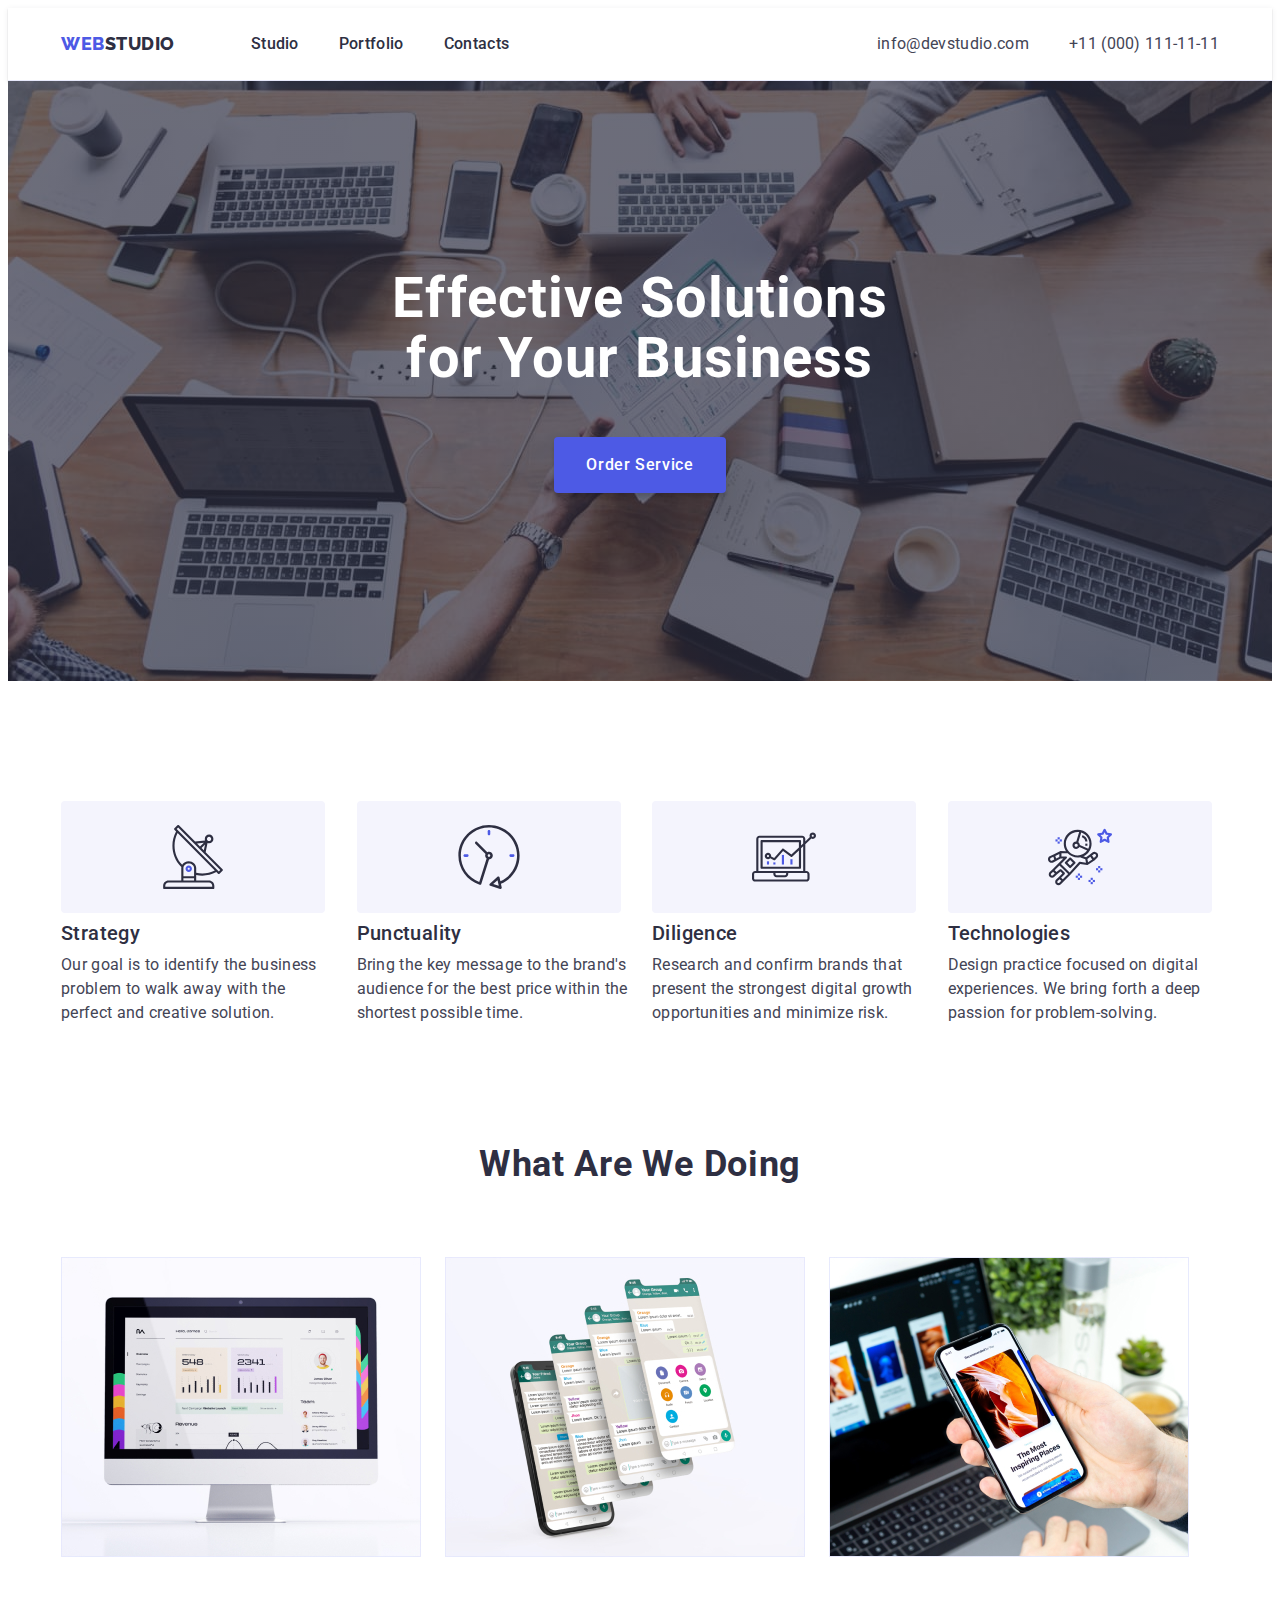
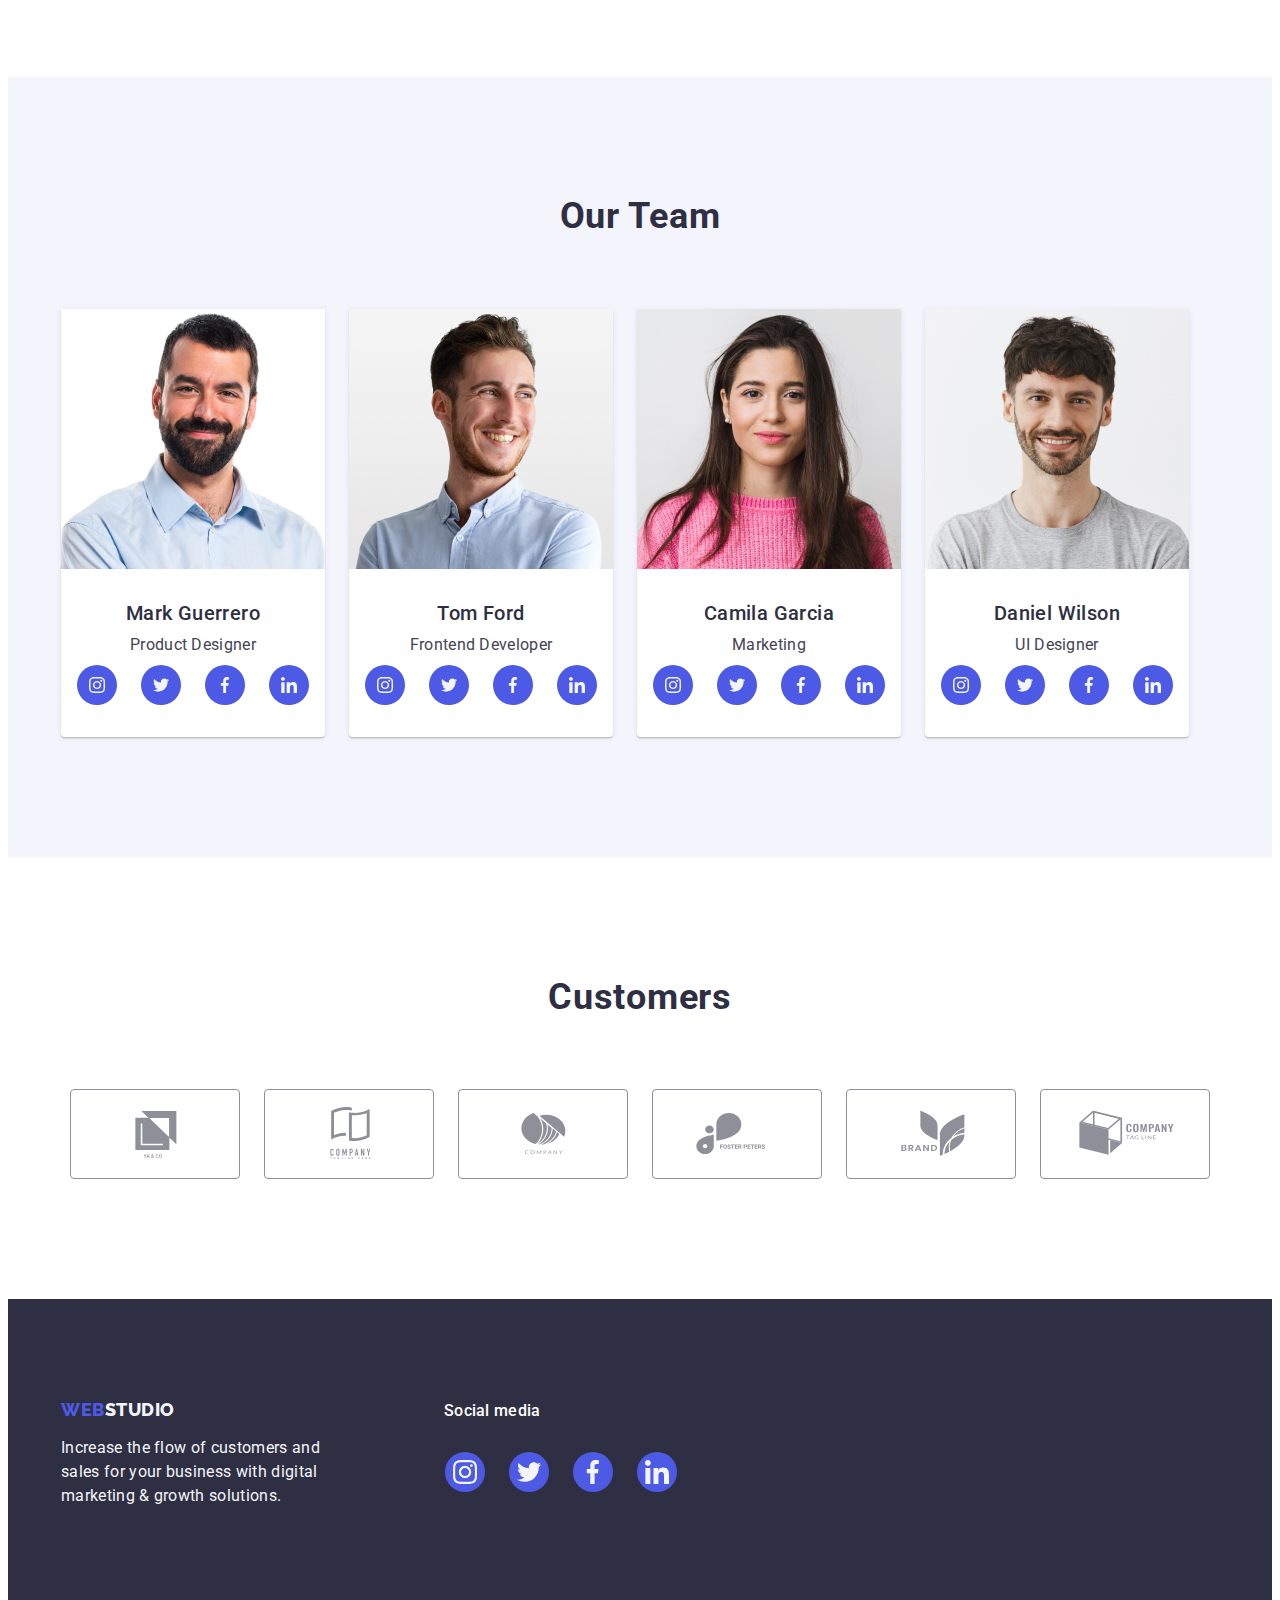
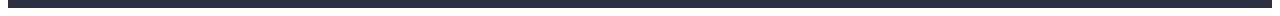
==== index.html @ 02d5409c "hw4" ====
<!DOCTYPE html>
<html lang="en">
  <head>
    <meta charset="UTF-8" />
    <meta http-equiv="X-UA-Compatible" content="IE=edge" />
    <meta name="viewport" content="width=device-width, initial-scale=1.0" />
    <title>WebStudio</title>
    <link rel="preconnect" href="https://fonts.googleapis.com" />
    <link rel="preconnect" href="https://fonts.gstatic.com" crossorigin />
    <link
      href="https://fonts.googleapis.com/css2?family=Raleway:wght@800&family=Roboto:wght@400;500;700;900&display=swap"
      rel="stylesheet"
    />
    <link
      rel="stylesheet"
      href="https://cdnjs.cloudflare.com/ajax/libs/modern-normalize/1.1.0/modern-normalize.min.css"
      integrity="sha512-wpPYUAdjBVSE4KJnH1VR1HeZfpl1ub8YT/NKx4PuQ5NmX2tKuGu6U/JRp5y+Y8XG2tV+wKQpNHVUX03MfMFn9Q=="
      crossorigin="anonymous"
      referrerpolicy="no-referrer"
    />
    <link rel="stylesheet" href="./css/styles.css" />
  </head>
  <body>
    <header class="page-header">
      <div class="container header-container">
        <nav class="page-nav">
          <a class="logo link" href="./index.html"
            >Web<span class="second-part-logo-header">Studio</span></a
          >
          <ul class="list menu-header">
            <li><a class="menu-link link" href="./index.html">Studio</a></li>
            <li>
              <a class="menu-link link" href="./portfolio.html">Portfolio</a>
            </li>
            <li><a class="menu-link link" href="">Contacts</a></li>
          </ul>
        </nav>
        <address class="address">
          <ul class="list contact-list">
            <li>
              <a class="contacts link mail" href="mailto:info@devstudio.com"
                >info@devstudio.com</a
              >
            </li>
            <li>
              <a class="contacts link" href="tel:+110001111111"
                >+11 (000) 111-11-11</a
              >
            </li>
          </ul>
        </address>
      </div>
    </header>
    <main>
      <section class="first-section">
        <div class="container">
          <h1 class="page-title">Effective Solutions for Your Business</h1>
          <button class="order-btn" type="button">Order Service</button>
        </div>
      </section>
      <section class="second-section">
        <div class="container">
          <h2 class="hidden-title">our principles</h2>
          <ul class="list second-section-list">
            <li class="item-second-section-list">
              <div class="our-principles-container">
                <svg class="our-principles-icon" width="64" height="64">
                  <use href="./images/icon.svg#icon-antenna"></use>
                </svg>
              </div>
              <h3 class="subtitle">Strategy</h3>
              <p class="description">
                Our goal is to identify the business problem to walk away with
                the perfect and creative solution.
              </p>
            </li>
            <li class="item-second-section-list">
              <div class="our-principles-container">
                <svg class="our-principles-icon" width="64" height="64">
                  <use href="./images/icon.svg#icon-clock"></use>
                </svg>
              </div>
              <h3 class="subtitle">Punctuality</h3>
              <p class="description">
                Bring the key message to the brand's audience for the best price
                within the shortest possible time.
              </p>
            </li>
            <li class="item-second-section-list">
              <div class="our-principles-container">
                <svg class="our-principles-icon" width="64" height="64">
                  <use href="./images/icon.svg#icon-diagram"></use>
                </svg>
              </div>
              <h3 class="subtitle">Diligence</h3>
              <p class="description">
                Research and confirm brands that present the strongest digital
                growth opportunities and minimize risk.
              </p>
            </li>
            <li class="item-second-section-list">
              <div class="our-principles-container">
                <svg class="our-principles-icon" width="64" height="64">
                  <use href="./images/icon.svg#icon-astronaut"></use>
                </svg>
              </div>
              <h3 class="subtitle">Technologies</h3>
              <p class="description">
                Design practice focused on digital experiences. We bring forth a
                deep passion for problem-solving.
              </p>
            </li>
          </ul>
        </div>
      </section>
      <section class="third-section">
        <div class="container">
          <h2 class="section-title">What are we doing</h2>
          <ul class="list third-section-list">
            <li class="item-third-section-list">
              <img
                src="./images/image-1.jpg"
                alt="image"
                width="360"
                height="300"
              />
            </li>
            <li class="item-third-section-list">
              <img
                src="./images/image-2.jpg"
                alt="image"
                width="360"
                height="300"
              />
            </li>
            <li class="item-third-section-list">
              <img
                src="./images/image-3.jpg"
                alt="image"
                width="360"
                height="300"
              />
            </li>
          </ul>
        </div>
      </section>
      <section class="fourth-section">
        <div class="container">
          <h2 class="fourth-section-title">Our Team</h2>
          <ul class="list fourth-section-list">
            <li class="first-item">
              <img
                src="./images/mark.jpg"
                alt="Product Designer"
                width="264"
                height="260"
              />
              <div class="employees-list-text-content">
                <h3 class="center-subtitle">Mark Guerrero</h3>
                <p class="center-description">Product Designer</p>
                <ul class="social-list list">
                  <li class="social-list-item">
                    <a href="" class="social-list-link">
                      <svg class="social-list-icon" width="16" height="16">
                        <use href="./images/icon.svg#icon-instagram"></use>
                      </svg>
                    </a>
                  </li>
                  <li class="social-list-item">
                    <a href="" class="social-list-link">
                      <svg class="social-list-icon" width="16" height="16">
                        <use href="./images/icon.svg#icon-twitter"></use>
                      </svg>
                    </a>
                  </li>
                  <li class="social-list-item">
                    <a href="" class="social-list-link">
                      <svg class="social-list-icon" width="16" height="16">
                        <use href="./images/icon.svg#icon-facebook"></use>
                      </svg>
                    </a>
                  </li>
                  <li class="social-list-item">
                    <a href="" class="social-list-link">
                      <svg class="social-list-icon" width="16" height="16">
                        <use href="./images/icon.svg#icon-linkedin"></use>
                      </svg>
                    </a>
                  </li>
                </ul>
              </div>
            </li>
            <li class="first-item">
              <img
                src="./images/tom.jpg"
                alt="Frontend Developer"
                width="264"
                height="260"
              />
              <div class="employees-list-text-content">
                <h3 class="center-subtitle">Tom Ford</h3>
                <p class="center-description">Frontend Developer</p>
                <ul class="social-list list">
                  <li class="social-list-item">
                    <a href="" class="social-list-link">
                      <svg class="social-list-icon" width="16" height="16">
                        <use href="./images/icon.svg#icon-instagram"></use>
                      </svg>
                    </a>
                  </li>
                  <li class="social-list-item">
                    <a href="" class="social-list-link">
                      <svg class="social-list-icon" width="16" height="16">
                        <use href="./images/icon.svg#icon-twitter"></use>
                      </svg>
                    </a>
                  </li>
                  <li class="social-list-item">
                    <a href="" class="social-list-link">
                      <svg class="social-list-icon" width="16" height="16">
                        <use href="./images/icon.svg#icon-facebook"></use>
                      </svg>
                    </a>
                  </li>
                  <li class="social-list-item">
                    <a href="" class="social-list-link">
                      <svg class="social-list-icon" width="16" height="16">
                        <use href="./images/icon.svg#icon-linkedin"></use>
                      </svg>
                    </a>
                  </li>
                </ul>
              </div>
            </li>
            <li class="first-item">
              <img
                src="./images/camila.jpg"
                alt="Marketing"
                width="264"
                height="260"
              />
              <div class="employees-list-text-content">
                <h3 class="center-subtitle">Camila Garcia</h3>
                <p class="center-description">Marketing</p>
                <ul class="social-list list">
                  <li class="social-list-item">
                    <a href="" class="social-list-link">
                      <svg class="social-list-icon" width="16" height="16">
                        <use href="./images/icon.svg#icon-instagram"></use>
                      </svg>
                    </a>
                  </li>
                  <li class="social-list-item">
                    <a href="" class="social-list-link">
                      <svg class="social-list-icon" width="16" height="16">
                        <use href="./images/icon.svg#icon-twitter"></use>
                      </svg>
                    </a>
                  </li>
                  <li class="social-list-item">
                    <a href="" class="social-list-link">
                      <svg class="social-list-icon" width="16" height="16">
                        <use href="./images/icon.svg#icon-facebook"></use>
                      </svg>
                    </a>
                  </li>
                  <li class="social-list-item">
                    <a href="" class="social-list-link">
                      <svg class="social-list-icon" width="16" height="16">
                        <use href="./images/icon.svg#icon-linkedin"></use>
                      </svg>
                    </a>
                  </li>
                </ul>
              </div>
            </li>
            <li class="first-item">
              <img
                src="./images/daniel.jpg"
                alt="UI Designer"
                width="264"
                height="260"
              />
              <div class="employees-list-text-content">
                <h3 class="center-subtitle">Daniel Wilson</h3>
                <p class="center-description">UI Designer</p>
                <ul class="social-list list">
                  <li class="social-list-item">
                    <a href="" class="social-list-link">
                      <svg class="social-list-icon" width="16" height="16">
                        <use href="./images/icon.svg#icon-instagram"></use>
                      </svg>
                    </a>
                  </li>
                  <li class="social-list-item">
                    <a href="" class="social-list-link">
                      <svg class="social-list-icon" width="16" height="16">
                        <use href="./images/icon.svg#icon-twitter"></use>
                      </svg>
                    </a>
                  </li>
                  <li class="social-list-item">
                    <a href="" class="social-list-link">
                      <svg class="social-list-icon" width="16" height="16">
                        <use href="./images/icon.svg#icon-facebook"></use>
                      </svg>
                    </a>
                  </li>
                  <li class="social-list-item">
                    <a href="" class="social-list-link">
                      <svg class="social-list-icon" width="16" height="16">
                        <use href="./images/icon.svg#icon-linkedin"></use>
                      </svg>
                    </a>
                  </li>
                </ul>
              </div>
            </li>
          </ul>
        </div>
      </section>
      <section class="fifth-section">
        <div class="container">
          <h2 class="fifth-section-title">Customers</h2>
          <ul class="fifth-section-list list">
            <a href="" class="fifth-section-link"
              ><li class="fifth-section-item">
                <svg class="fifth-section-icon" width="104" height="56">
                  <use href="./images/icon.svg#icon-ya-co"></use>
                </svg>
              </li>
            </a>
            <a href="" class="fifth-section-link"
              ><li class="fifth-section-item">
                <svg class="fifth-section-icon" width="104" height="56">
                  <use href="./images/icon.svg#icon-company-here"></use>
                </svg></li
            ></a>
            <a href="" class="fifth-section-link"
              ><li class="fifth-section-item">
                <svg class="fifth-section-icon" width="104" height="56">
                  <use href="./images/icon.svg#icon-company"></use>
                </svg></li
            ></a>
            <a href="" class="fifth-section-link"
              ><li class="fifth-section-item">
                <svg class="fifth-section-icon" width="104" height="56">
                  <use href="./images/icon.svg#icon-foster-peters"></use>
                </svg></li
            ></a>
            <a href="" class="fifth-section-link"
              ><li class="fifth-section-item">
                <svg class="fifth-section-icon" width="104" height="56">
                  <use href="./images/icon.svg#icon-brand"></use>
                </svg></li
            ></a>
            <a href="" class="fifth-section-link"
              ><li class="fifth-section-item">
                <svg class="fifth-section-icon" width="104" height="56">
                  <use href="./images/icon.svg#icon-company-tag-line"></use>
                </svg></li
            ></a>
          </ul>
        </div>
      </section>
    </main>
    <footer class="page-footer">
      <div class="container">
        <div class="footer-container">
          <a class="logo-footer link" href="./index.html"
            >Web<span class="second-part-logo-footer">Studio</span></a
          >
          <p class="social-media-text-footer">Social media</p>
        </div>
        <div class="footer-social-media">
          <p class="text-footer">
            Increase the flow of customers and sales for your business with
            digital marketing & growth solutions.
          </p>
          <ul class="social-list-footer list">
            <li class="social-list-item">
              <a href="" class="social-list-link social-list-link-footer">
                <svg class="social-list-icon" width="24" height="24">
                  <use href="./images/icon.svg#icon-instagram"></use>
                </svg>
              </a>
            </li>
            <li class="social-list-item">
              <a href="" class="social-list-link social-list-link-footer">
                <svg class="social-list-icon" width="24" height="24">
                  <use href="./images/icon.svg#icon-twitter"></use>
                </svg>
              </a>
            </li>
            <li class="social-list-item">
              <a href="" class="social-list-link social-list-link-footer">
                <svg class="social-list-icon" width="24" height="24">
                  <use href="./images/icon.svg#icon-facebook"></use>
                </svg>
              </a>
            </li>
            <li class="social-list-item">
              <a href="" class="social-list-link social-list-link-footer">
                <svg class="social-list-icon" width="24" height="24">
                  <use href="./images/icon.svg#icon-linkedin"></use>
                </svg>
              </a>
            </li>
          </ul>
        </div>
      </div>
    </footer>
  </body>
</html>
---- css/styles.css ----
:root {
  --main-font-family: "Roboto", sans-serif;
  --second-font-famyli: "Raleway", sans-serif;
  --main-color: #2e2f42;
  --secondary-color: #404bbf;
  --btn-hover-focus-title-color: #ffffff;
  --text-second-part-logo-footer-color: #f4f4fd;
  --logo-main-button-color: #4d5ae5;
  --body-color: #434455;
  --main-button-border-color: #e7e9fc;
}
button {
  cursor: pointer;
}
.list {
  list-style: none;
}
.link {
  text-decoration: none;
}
h1,
h2,
h3,
h4,
h5,
h6,
p {
  margin-top: 0;
  margin-bottom: 0;
}
ul,
ol {
  margin-top: 0;
  margin-bottom: 0;
  padding-left: 0;
}
img {
  display: block;
}

.header-container {
  display: flex;
  align-items: center;
}
.logo {
  font-family: var(--second-font-famyli);
  font-weight: 800;
  font-size: 18px;
  line-height: 1.17;
  letter-spacing: 0.03em;
  text-transform: uppercase;
  margin-right: 76px;

  color: var(--logo-main-button-color);
}
.menu-header {
  display: flex;
  align-items: center;
  gap: 40px;
}
.page-header {
  border-bottom: 1px solid #e7e9fc;
  box-shadow: 0px 2px 1px rgba(46, 47, 66, 0.08), 0px 1px 1px rgba(46, 47, 66, 0.16), 0px 1px 6px rgba(46, 47, 66, 0.08);
}
.menu-link {
  font-family: var(--main-font-family);
  font-weight: 500;
  font-size: 16px;
  line-height: 1.5;
  letter-spacing: 0.02em;
  display: block;
  padding-top: 24px;
  padding-bottom: 24px;

  color: var(--main-color);
}

.address {
  font-style: normal;
  margin-left: auto;
}
.contacts {
  font-family: var(--main-font-family);
  font-weight: 400;
  font-size: 16px;
  line-height: 1.5;
  letter-spacing: 0.02em;

  color: var(--body-color);
}
.contacts:hover,
.contacts:focus {
  color: var(--secondary-color);
}

.page-title {
  font-family: var(--main-font-family);
  font-weight: 700;
  font-size: 56px;
  line-height: 1.07;
  letter-spacing: 0.02em;
  text-align: center;
  max-width: 496px;
  margin-left: auto;
  margin-right: auto;
  margin-bottom: 48px;

  color: var(--btn-hover-focus-title-color);
}

.subtitle {
  font-family: var(--main-font-family);
  font-weight: 500;
  font-size: 20px;
  line-height: 1.2;
  letter-spacing: 0.02em;
  margin-bottom: 8px;

  color: var(--main-color);
}
.description {
  font-family: var(--main-font-family);
  font-weight: 400;
  font-size: 16px;
  line-height: 1.5;
  letter-spacing: 0.02em;

  color: var(--body-color);
}
.section-title {
  font-family: var(--main-font-family);
  font-weight: 700;
  font-size: 36px;
  line-height: 1.11;
  letter-spacing: 0.02em;
  text-transform: capitalize;
  text-align: center;
  margin-bottom: 72px;
  color: var(--main-color);
}
.center-subtitle {
  font-family: var(--main-font-family);
  font-weight: 500;
  font-size: 20px;
  line-height: 1.2;
  letter-spacing: 0.02em;
  margin-bottom: 8px;
  text-align: center;
  color: var(--main-color);
}
.center-description {
  font-family: var(--main-font-family);
  font-weight: 400;
  font-size: 16px;
  line-height: 1.5;
  letter-spacing: 0.02em;
  text-align: center;

  color: var(--body-color);
}

.fourth-section {
  background-color: #f4f4fd;
  padding-top: 120px;
  padding-bottom: 120px;
}
.first-item {
  background-color: #ffffff;
  border-top-left-radius: 0px;
  border-top-right-radius: 0px;
  border-top-right-radius: 4px;
  border-bottom-left-radius: 4px;
}

.second-part-logo-footer {
  color: var(--text-second-part-logo-footer-color);
}
.second-part-logo-header {
  color: var(--main-color);
}
body {
  color: var(--body-color);
  background-color: #ffffff;
}

.hidden-title {
  position: absolute;
  white-space: nowrap;
  width: 1px;
  height: 1px;
  overflow: hidden;
  border: 0;
  padding: 0;
  clip: rect(0 0 0 0);
  clip-path: inset(50%);
  margin: -1px;
}
.first-section {
  background-color: #2e2f42;
  padding-top: 188px;
  padding-bottom: 188px;
 background-image: linear-gradient(rgba(46, 47, 66, 0.7),rgba(46, 47, 66, 0.7)), 
 url('../images/people-office.jpg');
 background-size: cover;
 max-width: 1440px;
 background-repeat: no-repeat;
 background-position: center;
}

.order-btn {
  font-family: var(--main-font-family);
  font-weight: 500;
  font-size: 16px;
  line-height: 1.5;
  letter-spacing: 0.04em;
  background-color: #4d5ae5;
  padding: 16px 32px;
  box-shadow: 0px 4px 4px rgba(0, 0, 0, 0.15);
  border-radius: 4px;
  display: block;
  height: 56px;
  border: none;
  margin-left: auto;
  margin-right: auto;
  min-width: 169px;
  color: var(--btn-hover-focus-title-color);
}
.order-btn:hover {
  color: var(--btn-hover-focus-title-color);
  background-color: #404bbf;
}
.order-btn:focus {
  color: var(--btn-hover-focus-title-color);
  background-color: var(--secondary-color)
}
.tittle-link {
  font-family: var(--main-font-family);
  font-weight: 500;
  font-size: 20px;
  line-height: 1.2;
  letter-spacing: 0.02em;
  margin-bottom: 8px;

  color: var(--main-color);
}
.paragraph-link {
  font-family: var(--main-font-family);
  font-weight: 400;
  font-size: 16px;
  line-height: 1.5;
  letter-spacing: 0.02em;

  color: var(--body-color);
}
.main-button {
  font-family: var(--main-font-family);
  font-size: 16px;
  font-weight: 500;
  line-height: 1.5;
  letter-spacing: 0.04em;
  border-radius: 4px;
  border: 1px solid var(--main-button-border-color);
  align-items: center;
  padding: 12px 24px;

  color: var(--logo-main-button-color);
  background-color: #f4f4fd;
}
.main-button:hover {
  color: var(--btn-hover-focus-title-color);
  background-color: #404bbf;
  border: 1px solid transparent;
  box-shadow: 0px 3px 1px rgba(0, 0, 0, 0.1), 0px 2px 1px rgba(0, 0, 0, 0.08), 0px 2px 2px rgba(0, 0, 0, 0.12);
border-radius: 4px;
}
.main-button:focus {
  color: var(--btn-hover-focus-title-color);
  background-color: #404bbf;
  border: 1px solid transparent;
  box-shadow: 0px 3px 1px rgba(0, 0, 0, 0.1), 0px 2px 1px rgba(0, 0, 0, 0.08), 0px 2px 2px rgba(0, 0, 0, 0.12);
border-radius: 4px;
}

.list-shadow:hover{
  box-shadow: 0px 1px 6px rgba(46, 47, 66, 0.08), 0px 1px 1px rgba(46, 47, 66, 0.16), 0px 2px 1px rgba(46, 47, 66, 0.08);
}
.page-nav {
  display: flex;
  align-items: center;
}

.contact-list {
  display: flex;
  align-items: center;
  gap: 40px;
}

.container {
  width: 1158px;
  margin-left: auto;
  margin-right: auto;
  padding-left: 15px;
  padding-right: 15px;
}

.second-section-list {
  display: flex;
  gap: 24px;
}

.second-section {
  padding-top: 120px;
  padding-bottom: 120px;
}

.third-section {
  padding-bottom: 120px;
}
.third-section-list {
  display: flex;
  gap: 24px;
  flex-basis: calc((100% - 24px) / 3);
}

.fourth-section {
  padding-top: 120px;
  padding-bottom: 120px;
}

.fourth-section-title {
  font-family: var(--main-font-family);
  font-weight: 700;
  font-size: 36px;
  line-height: 1.11;
  letter-spacing: 0.02em;
  text-transform: capitalize;
  text-align: center;
  margin-bottom: 72px;
  color: var(--main-color);
}

.fourth-section-list {
  display: flex;
  gap: 24px;
  flex-basis: calc((100% - 24px) / 3);
}

.employees-list-text-content {
  padding-top: 32px;
  padding-bottom: 32px;
  padding-left: 16px;
  padding-right: 16px;
}

.list-btn {
  display: flex;
  gap: 24px;
  justify-content: center;
  margin-bottom: 72px;
}

.link-list {
  display: flex;
  flex-wrap: wrap;
  gap: 48px;
  column-gap: 24px;
}

.link-list-container {
  border: 1px solid #e7e9fc;
  border-top: none;
  padding-top: 32px;
  padding-bottom: 32px;
  padding-left: 16px;
  padding-right: 16px;
}

.portfolio-section {
  padding-top: 96px;
  padding-bottom: 120px;
}
.social-list{
  display:flex;
  justify-content: center;
  margin-top: 8px;
  gap: 24px;
 
}
.social-list-link{
  display: flex;
  justify-content: center;
  align-items: center;
  width: 40px;
  height: 40px;
  border-radius: 50%;
  background-color:var(--logo-main-button-color);
}
.social-list-icon{
  fill: var(--text-second-part-logo-footer-color);
}
.social-list-link:hover{
  background: #404BBF;

}
.social-list-link:focus{
  background-color: #404bbf; 
}
.logo-footer {
  font-family: var(--second-font-famyli);
  font-weight: 800;
  font-size: 18px;
  line-height: 1.17;
  letter-spacing: 0.03em;
  text-transform: uppercase;
  display: inline-block;
  margin-bottom: 16px;
  color: var(--logo-main-button-color);
}

.item-second-section-list {
  flex-basis: calc((100% - 72px) / 4);
  
}

.first-item {
  border-radius: 0px 0px 4px 4px;
  box-shadow: 0px 1px 6px rgba(46, 47, 66, 0.08), 0px 1px 1px rgba(46, 47, 66, 0.16), 0px 2px 1px rgba(46, 47, 66, 0.08);
}
.fifth-section{
  padding-top: 120px;
  padding-bottom: 120px;
}

.fifth-section-title{
  font-family: var(--main-font-family);
font-weight: 700;
font-size: 36px;
line-height: 40px;
text-align: center;
letter-spacing: 0.02em;
text-transform: capitalize;
margin-bottom: 72px;

color: var(--main-color);

}
.fifth-section-list{
  display: flex;
  justify-content:center;
  align-items: center;
  gap: 24px;
}
.page-footer {
  background-color: #2e2f42;
    padding-top: 100px;
    padding-bottom: 100px;
  }

.text-footer {
  font-family: var(--main-font-family);
  font-weight: 400;
  font-size: 16px;
  line-height: 1.5;
  letter-spacing: 0.02em;
  width: 264px;

  color: var(--text-second-part-logo-footer-color);
}
.social-media-text-footer{
  font-family: 'Roboto';
font-style: normal;
font-weight: 500;
font-size: 16px;
line-height: 24px;
letter-spacing: 0.02em;
margin-left: 269px;
color: var(--btn-hover-focus-title-color);
}

.footer-container{
  display: flex;
  align-items: baseline;
  margin-right: 120px;
}
.footer-social-media{
display: flex;
}

.social-list-footer{
  display:flex;
  margin-top: 16px;
  gap: 24px;
  margin-left: 120px;
}
.our-principles-container{
  display: flex;
  justify-content: center;
  align-items: center;
  width: 264px;
  height: 112px;
  background: #F4F4FD;
border-radius: 4px;
margin-bottom: 8px;
}
.fifth-section-link{
  display: flex;
  align-items: center;
  justify-content: center;
  width: 168px;
  height: 88px;
  border: 1px solid #8E8F99;
border-radius: 4px;
}
.portfolio-section-link{
  display: block; 
}
.portfolio-section-link:hover{
  box-shadow: 0px 1px 6px rgba(46, 47, 66, 0.08), 0px 1px 1px rgba(46, 47, 66, 0.16), 0px 2px 1px rgba(46, 47, 66, 0.08);
}
.portfolio-section-link:focus{
  box-shadow: 0px 1px 6px rgba(46, 47, 66, 0.08), 0px 1px 1px rgba(46, 47, 66, 0.16), 0px 2px 1px rgba(46, 47, 66, 0.08);
}
.social-list-link-footer:hover{
  background-color: #31d0aa;
}
.social-list-link-footer:focus{
  background-color: #31d0aa;
}
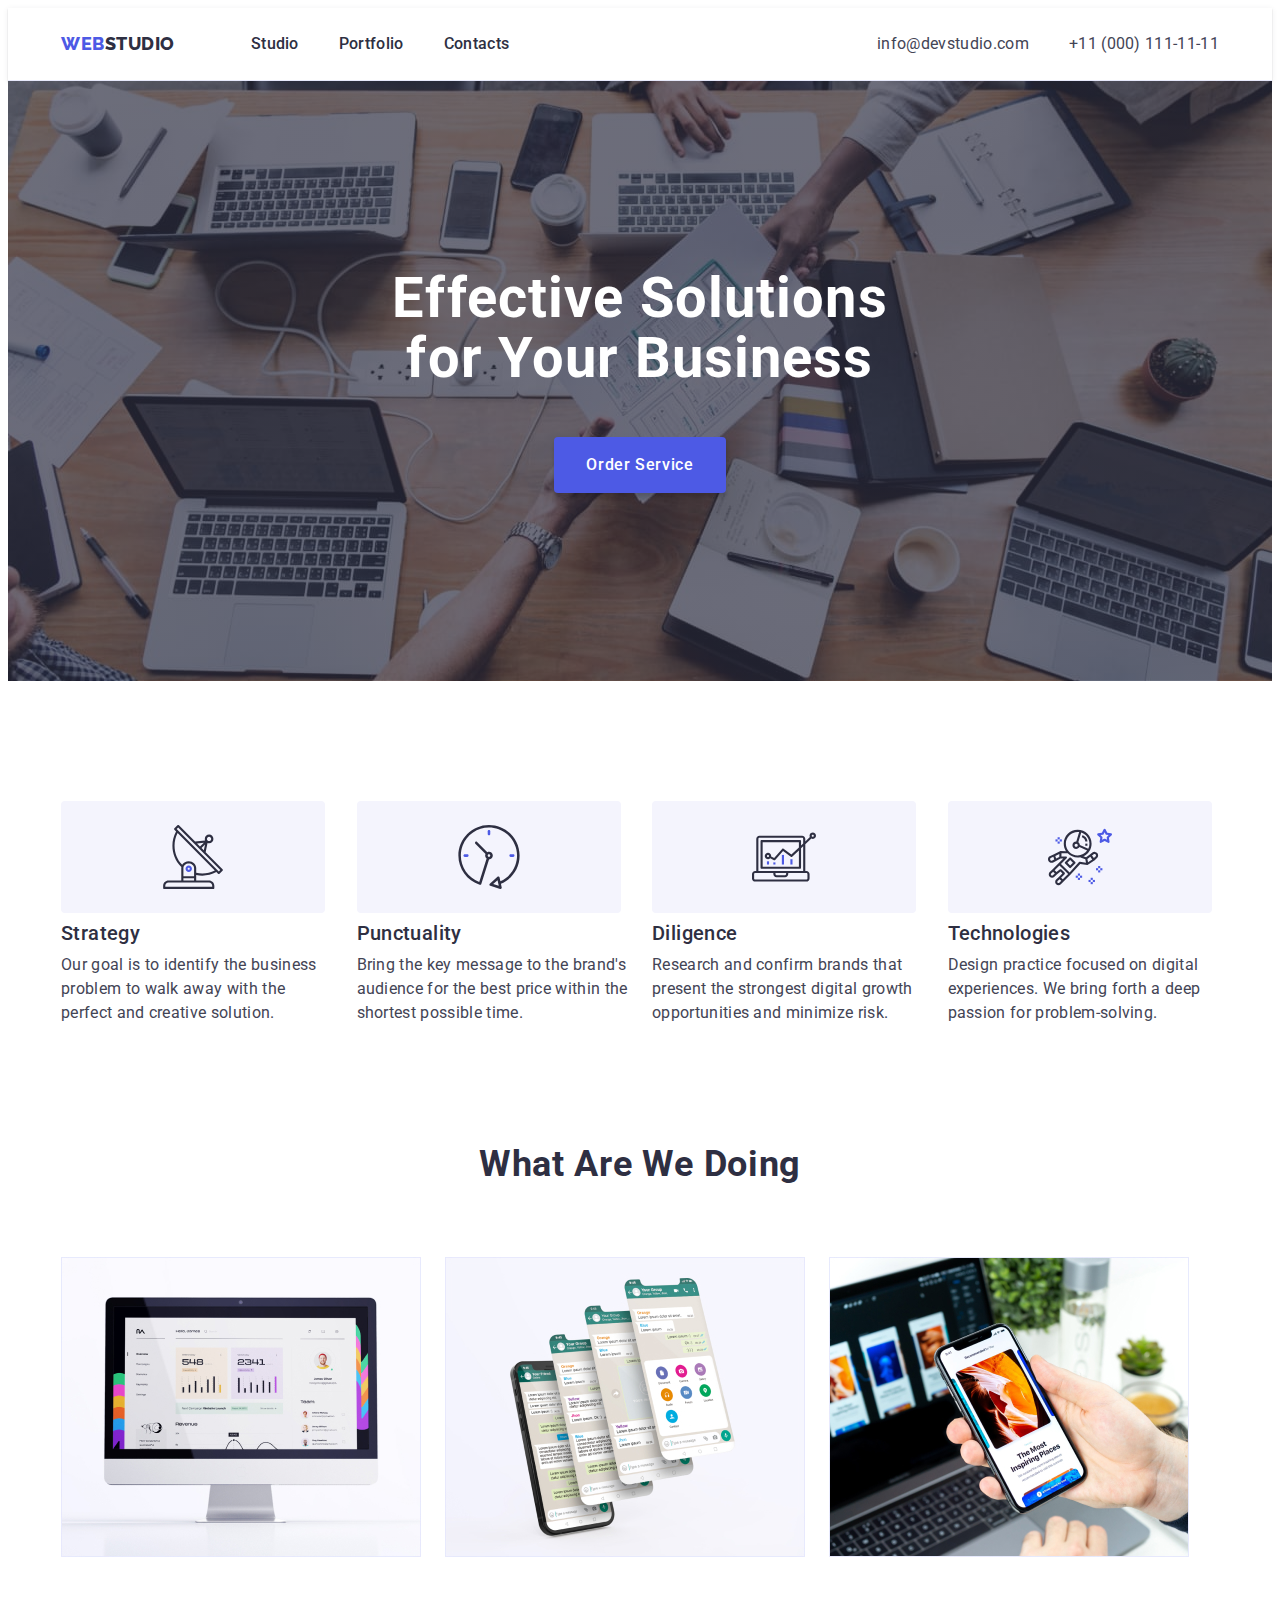
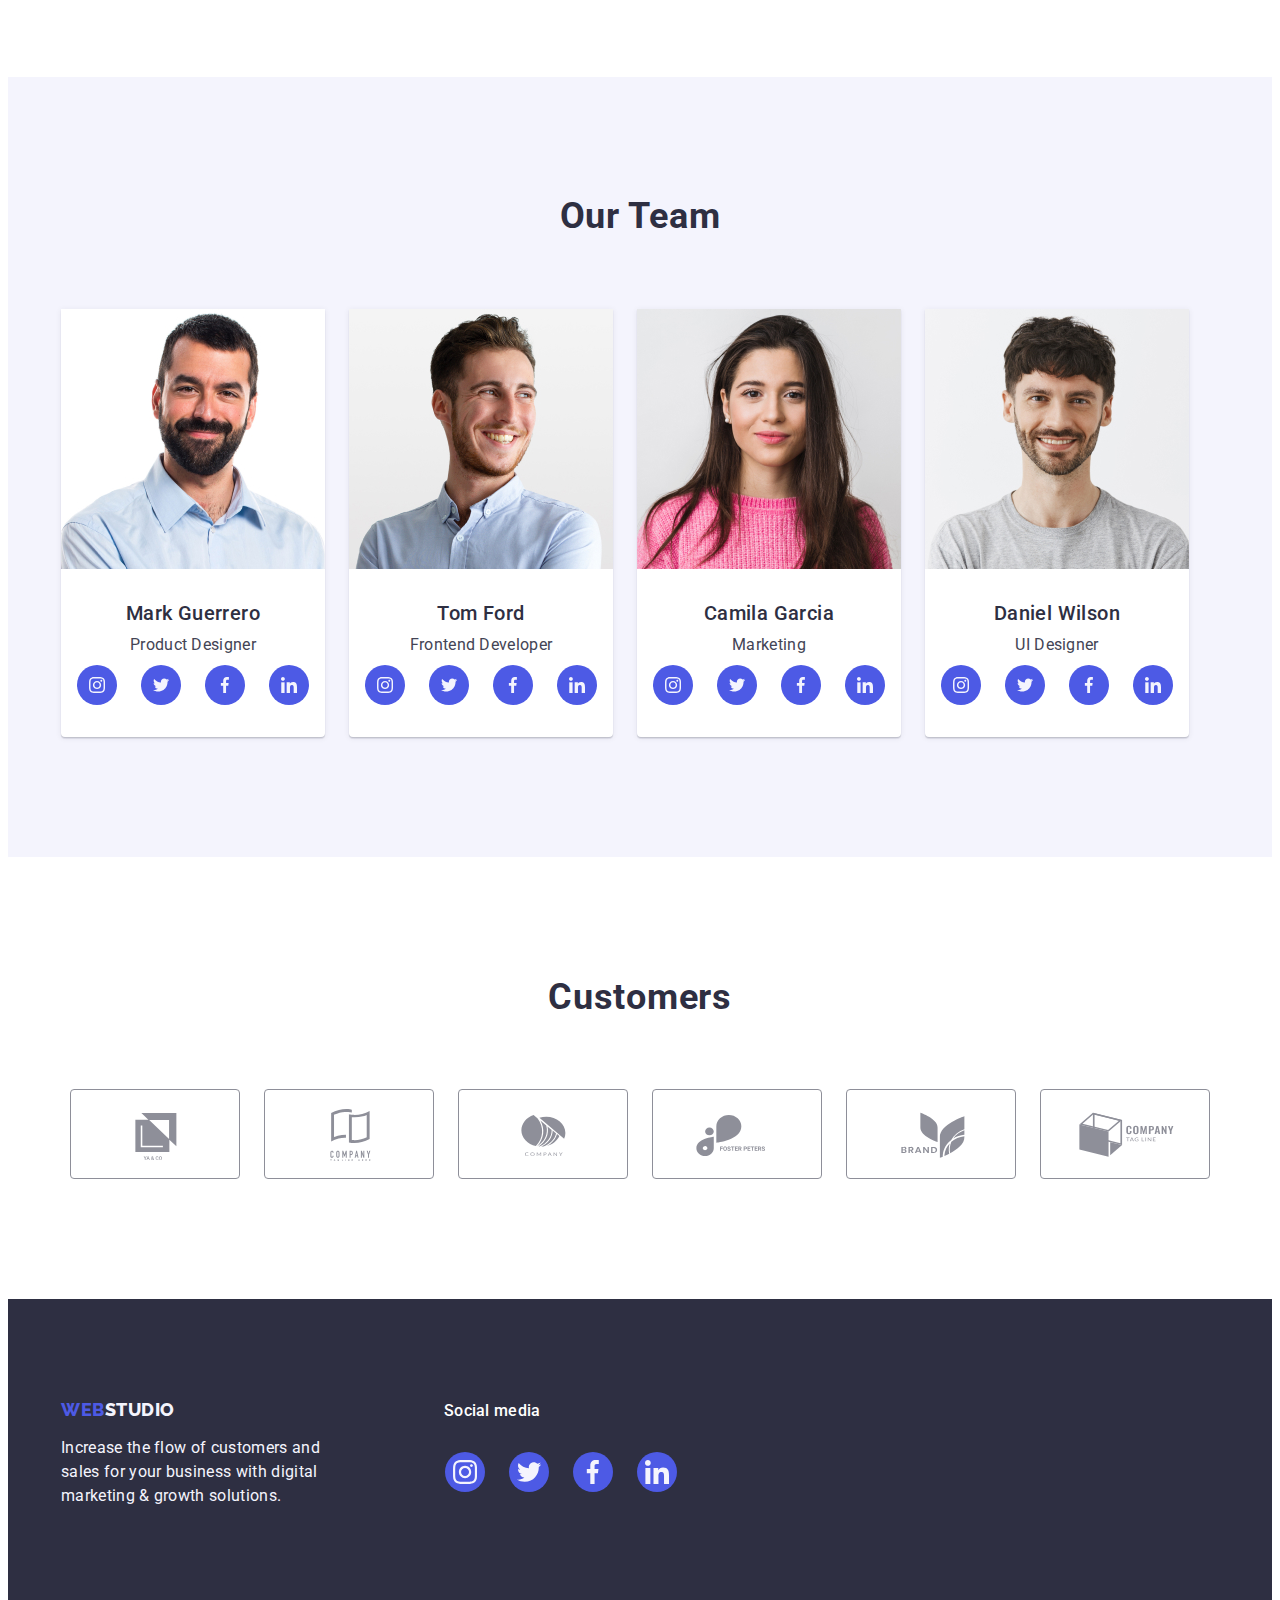
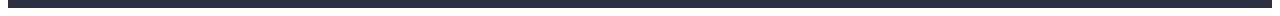
==== commit 91b61f64: "Update index.html" ====
--- a/index.html
+++ b/index.html
@@ -323,43 +323,43 @@
         <div class="container">
           <h2 class="fifth-section-title">Customers</h2>
           <ul class="fifth-section-list list">
-            <a href="" class="fifth-section-link"
-              ><li class="fifth-section-item">
-                <svg class="fifth-section-icon" width="104" height="56">
-                  <use href="./images/icon.svg#icon-ya-co"></use>
-                </svg>
-              </li>
-            </a>
-            <a href="" class="fifth-section-link"
-              ><li class="fifth-section-item">
-                <svg class="fifth-section-icon" width="104" height="56">
-                  <use href="./images/icon.svg#icon-company-here"></use>
-                </svg></li
-            ></a>
-            <a href="" class="fifth-section-link"
-              ><li class="fifth-section-item">
-                <svg class="fifth-section-icon" width="104" height="56">
-                  <use href="./images/icon.svg#icon-company"></use>
-                </svg></li
-            ></a>
-            <a href="" class="fifth-section-link"
-              ><li class="fifth-section-item">
-                <svg class="fifth-section-icon" width="104" height="56">
-                  <use href="./images/icon.svg#icon-foster-peters"></use>
-                </svg></li
-            ></a>
-            <a href="" class="fifth-section-link"
-              ><li class="fifth-section-item">
-                <svg class="fifth-section-icon" width="104" height="56">
-                  <use href="./images/icon.svg#icon-brand"></use>
-                </svg></li
-            ></a>
-            <a href="" class="fifth-section-link"
-              ><li class="fifth-section-item">
+            <li class="fifth-section-item">
+              <a href="" class="fifth-section-link">
+                <svg class="fifth-section-icon" width="104" height="56">
+                  <use href="./images/icon.svg#icon-ya-co"></use></svg>
+              </a>
+            </li>
+            <li class="fifth-section-item">
+              <a href="" class="fifth-section-link">
+                <svg class="fifth-section-icon" width="104" height="56">
+                  <use href="./images/icon.svg#icon-company-here"></use></svg>
+                </a>
+            </li>
+            <li class="fifth-section-item">
+              <a href="" class="fifth-section-link">
+                <svg class="fifth-section-icon" width="104" height="56">
+                  <use href="./images/icon.svg#icon-company"></use></svg>
+                </a>
+            </li>
+            <li class="fifth-section-item">
+              <a href="" class="fifth-section-link">
+                <svg class="fifth-section-icon" width="104" height="56">
+                  <use href="./images/icon.svg#icon-foster-peters"></use></svg>
+                </a>
+            </li>
+            <li class="fifth-section-item">
+              <a href="" class="fifth-section-link">
+                <svg class="fifth-section-icon" width="104" height="56">
+                  <use href="./images/icon.svg#icon-brand"></use></svg>
+                </a>
+            </li>
+            <li class="fifth-section-item">
+              <a href="" class="fifth-section-link">
                 <svg class="fifth-section-icon" width="104" height="56">
                   <use href="./images/icon.svg#icon-company-tag-line"></use>
-                </svg></li
-            ></a>
+                </svg>
+              </a>
+            </li>
           </ul>
         </div>
       </section>
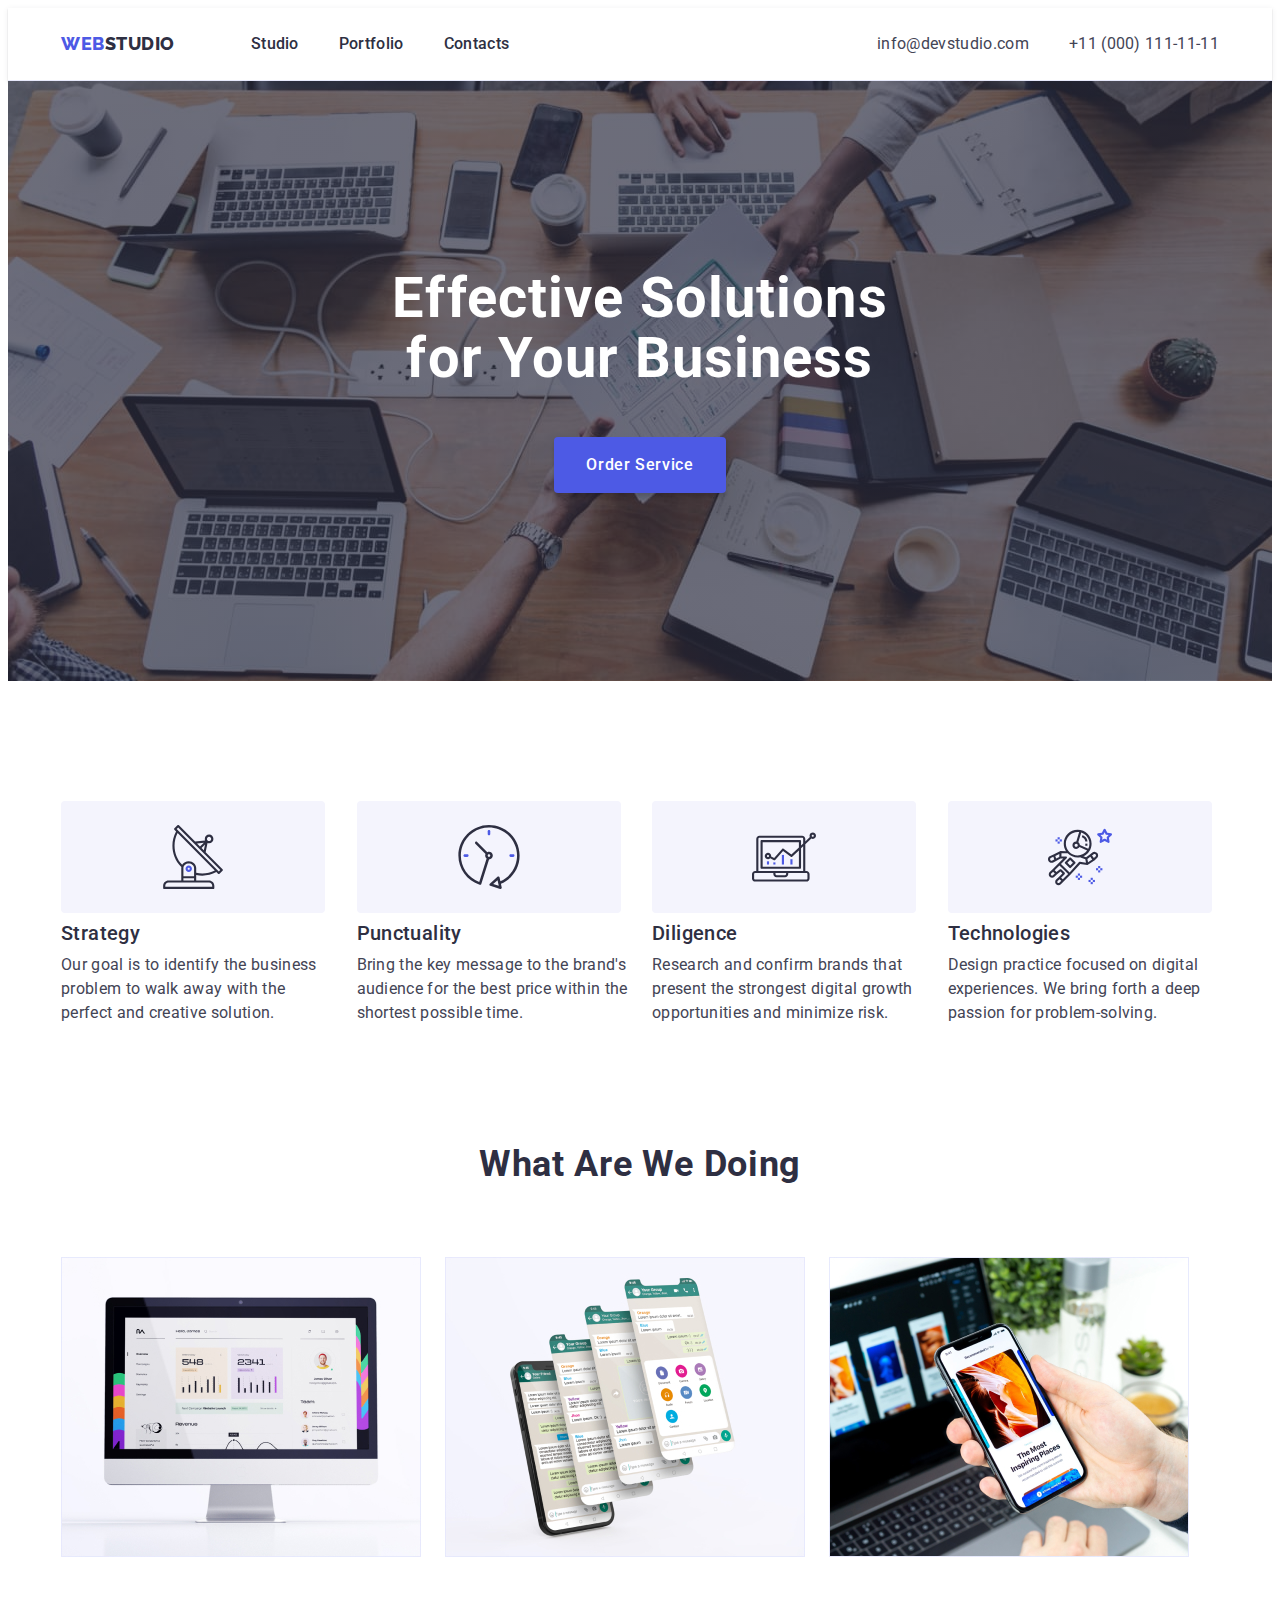
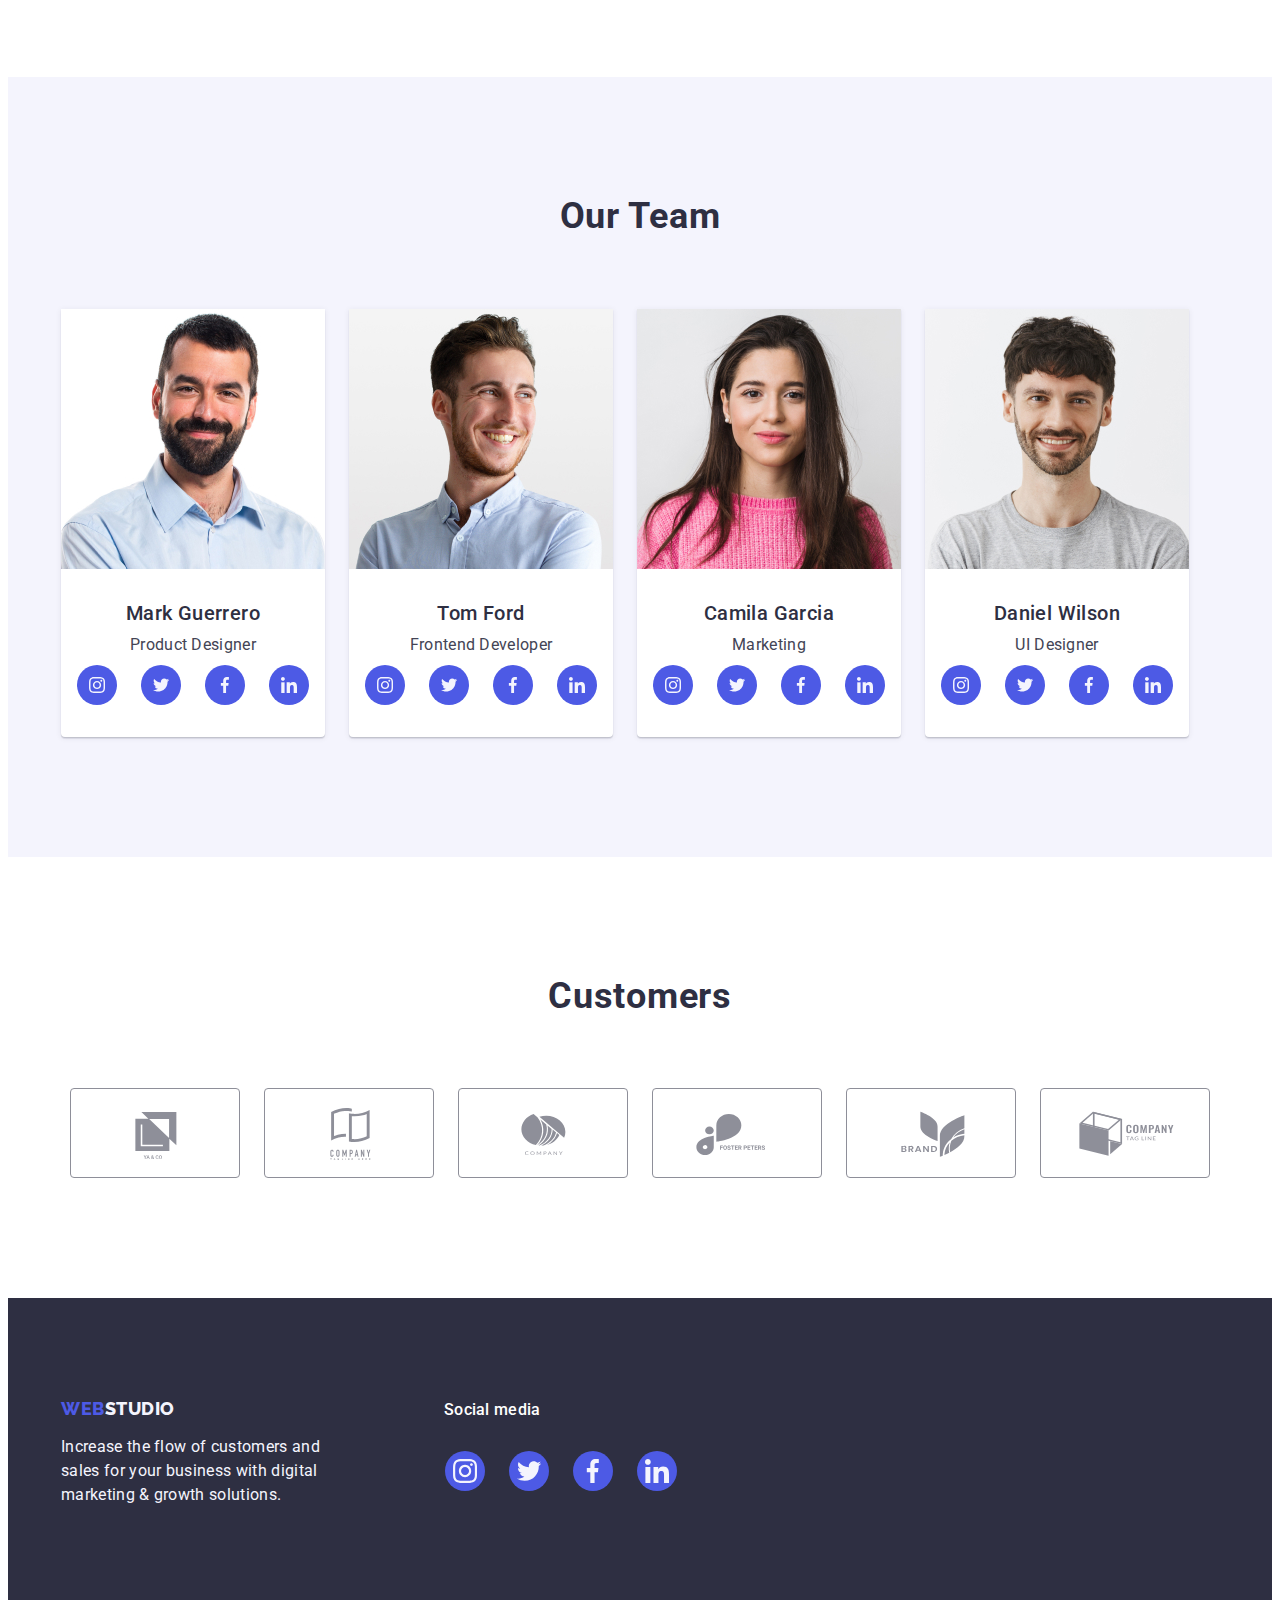
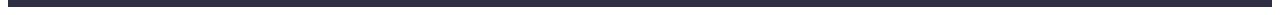
==== commit e4b81363: "hw4" ====
--- a/index.html
+++ b/index.html
@@ -65,7 +65,7 @@
             <li class="item-second-section-list">
               <div class="our-principles-container">
                 <svg class="our-principles-icon" width="64" height="64">
-                  <use href="./images/icon.svg#icon-antenna"></use>
+                  <use href="./images/icons.svg#icon-antenna"></use>
                 </svg>
               </div>
               <h3 class="subtitle">Strategy</h3>
@@ -77,7 +77,7 @@
             <li class="item-second-section-list">
               <div class="our-principles-container">
                 <svg class="our-principles-icon" width="64" height="64">
-                  <use href="./images/icon.svg#icon-clock"></use>
+                  <use href="./images/icons.svg#icon-clock"></use>
                 </svg>
               </div>
               <h3 class="subtitle">Punctuality</h3>
@@ -89,7 +89,7 @@
             <li class="item-second-section-list">
               <div class="our-principles-container">
                 <svg class="our-principles-icon" width="64" height="64">
-                  <use href="./images/icon.svg#icon-diagram"></use>
+                  <use href="./images/icons.svg#icon-diagram"></use>
                 </svg>
               </div>
               <h3 class="subtitle">Diligence</h3>
@@ -101,7 +101,7 @@
             <li class="item-second-section-list">
               <div class="our-principles-container">
                 <svg class="our-principles-icon" width="64" height="64">
-                  <use href="./images/icon.svg#icon-astronaut"></use>
+                  <use href="./images/icons.svg#icon-astronaut"></use>
                 </svg>
               </div>
               <h3 class="subtitle">Technologies</h3>
@@ -162,28 +162,28 @@
                   <li class="social-list-item">
                     <a href="" class="social-list-link">
                       <svg class="social-list-icon" width="16" height="16">
-                        <use href="./images/icon.svg#icon-instagram"></use>
-                      </svg>
-                    </a>
-                  </li>
-                  <li class="social-list-item">
-                    <a href="" class="social-list-link">
-                      <svg class="social-list-icon" width="16" height="16">
-                        <use href="./images/icon.svg#icon-twitter"></use>
-                      </svg>
-                    </a>
-                  </li>
-                  <li class="social-list-item">
-                    <a href="" class="social-list-link">
-                      <svg class="social-list-icon" width="16" height="16">
-                        <use href="./images/icon.svg#icon-facebook"></use>
-                      </svg>
-                    </a>
-                  </li>
-                  <li class="social-list-item">
-                    <a href="" class="social-list-link">
-                      <svg class="social-list-icon" width="16" height="16">
-                        <use href="./images/icon.svg#icon-linkedin"></use>
+                        <use href="./images/icons.svg#icon-instagram"></use>
+                      </svg>
+                    </a>
+                  </li>
+                  <li class="social-list-item">
+                    <a href="" class="social-list-link">
+                      <svg class="social-list-icon" width="16" height="16">
+                        <use href="./images/icons.svg#icon-twitter"></use>
+                      </svg>
+                    </a>
+                  </li>
+                  <li class="social-list-item">
+                    <a href="" class="social-list-link">
+                      <svg class="social-list-icon" width="16" height="16">
+                        <use href="./images/icons.svg#icon-facebook"></use>
+                      </svg>
+                    </a>
+                  </li>
+                  <li class="social-list-item">
+                    <a href="" class="social-list-link">
+                      <svg class="social-list-icon" width="16" height="16">
+                        <use href="./images/icons.svg#icon-linkedin"></use>
                       </svg>
                     </a>
                   </li>
@@ -204,28 +204,28 @@
                   <li class="social-list-item">
                     <a href="" class="social-list-link">
                       <svg class="social-list-icon" width="16" height="16">
-                        <use href="./images/icon.svg#icon-instagram"></use>
-                      </svg>
-                    </a>
-                  </li>
-                  <li class="social-list-item">
-                    <a href="" class="social-list-link">
-                      <svg class="social-list-icon" width="16" height="16">
-                        <use href="./images/icon.svg#icon-twitter"></use>
-                      </svg>
-                    </a>
-                  </li>
-                  <li class="social-list-item">
-                    <a href="" class="social-list-link">
-                      <svg class="social-list-icon" width="16" height="16">
-                        <use href="./images/icon.svg#icon-facebook"></use>
-                      </svg>
-                    </a>
-                  </li>
-                  <li class="social-list-item">
-                    <a href="" class="social-list-link">
-                      <svg class="social-list-icon" width="16" height="16">
-                        <use href="./images/icon.svg#icon-linkedin"></use>
+                        <use href="./images/icons.svg#icon-instagram"></use>
+                      </svg>
+                    </a>
+                  </li>
+                  <li class="social-list-item">
+                    <a href="" class="social-list-link">
+                      <svg class="social-list-icon" width="16" height="16">
+                        <use href="./images/icons.svg#icon-twitter"></use>
+                      </svg>
+                    </a>
+                  </li>
+                  <li class="social-list-item">
+                    <a href="" class="social-list-link">
+                      <svg class="social-list-icon" width="16" height="16">
+                        <use href="./images/icons.svg#icon-facebook"></use>
+                      </svg>
+                    </a>
+                  </li>
+                  <li class="social-list-item">
+                    <a href="" class="social-list-link">
+                      <svg class="social-list-icon" width="16" height="16">
+                        <use href="./images/icons.svg#icon-linkedin"></use>
                       </svg>
                     </a>
                   </li>
@@ -246,28 +246,28 @@
                   <li class="social-list-item">
                     <a href="" class="social-list-link">
                       <svg class="social-list-icon" width="16" height="16">
-                        <use href="./images/icon.svg#icon-instagram"></use>
-                      </svg>
-                    </a>
-                  </li>
-                  <li class="social-list-item">
-                    <a href="" class="social-list-link">
-                      <svg class="social-list-icon" width="16" height="16">
-                        <use href="./images/icon.svg#icon-twitter"></use>
-                      </svg>
-                    </a>
-                  </li>
-                  <li class="social-list-item">
-                    <a href="" class="social-list-link">
-                      <svg class="social-list-icon" width="16" height="16">
-                        <use href="./images/icon.svg#icon-facebook"></use>
-                      </svg>
-                    </a>
-                  </li>
-                  <li class="social-list-item">
-                    <a href="" class="social-list-link">
-                      <svg class="social-list-icon" width="16" height="16">
-                        <use href="./images/icon.svg#icon-linkedin"></use>
+                        <use href="./images/icons.svg#icon-instagram"></use>
+                      </svg>
+                    </a>
+                  </li>
+                  <li class="social-list-item">
+                    <a href="" class="social-list-link">
+                      <svg class="social-list-icon" width="16" height="16">
+                        <use href="./images/icons.svg#icon-twitter"></use>
+                      </svg>
+                    </a>
+                  </li>
+                  <li class="social-list-item">
+                    <a href="" class="social-list-link">
+                      <svg class="social-list-icon" width="16" height="16">
+                        <use href="./images/icons.svg#icon-facebook"></use>
+                      </svg>
+                    </a>
+                  </li>
+                  <li class="social-list-item">
+                    <a href="" class="social-list-link">
+                      <svg class="social-list-icon" width="16" height="16">
+                        <use href="./images/icons.svg#icon-linkedin"></use>
                       </svg>
                     </a>
                   </li>
@@ -288,28 +288,28 @@
                   <li class="social-list-item">
                     <a href="" class="social-list-link">
                       <svg class="social-list-icon" width="16" height="16">
-                        <use href="./images/icon.svg#icon-instagram"></use>
-                      </svg>
-                    </a>
-                  </li>
-                  <li class="social-list-item">
-                    <a href="" class="social-list-link">
-                      <svg class="social-list-icon" width="16" height="16">
-                        <use href="./images/icon.svg#icon-twitter"></use>
-                      </svg>
-                    </a>
-                  </li>
-                  <li class="social-list-item">
-                    <a href="" class="social-list-link">
-                      <svg class="social-list-icon" width="16" height="16">
-                        <use href="./images/icon.svg#icon-facebook"></use>
-                      </svg>
-                    </a>
-                  </li>
-                  <li class="social-list-item">
-                    <a href="" class="social-list-link">
-                      <svg class="social-list-icon" width="16" height="16">
-                        <use href="./images/icon.svg#icon-linkedin"></use>
+                        <use href="./images/icons.svg#icon-instagram"></use>
+                      </svg>
+                    </a>
+                  </li>
+                  <li class="social-list-item">
+                    <a href="" class="social-list-link">
+                      <svg class="social-list-icon" width="16" height="16">
+                        <use href="./images/icons.svg#icon-twitter"></use>
+                      </svg>
+                    </a>
+                  </li>
+                  <li class="social-list-item">
+                    <a href="" class="social-list-link">
+                      <svg class="social-list-icon" width="16" height="16">
+                        <use href="./images/icons.svg#icon-facebook"></use>
+                      </svg>
+                    </a>
+                  </li>
+                  <li class="social-list-item">
+                    <a href="" class="social-list-link">
+                      <svg class="social-list-icon" width="16" height="16">
+                        <use href="./images/icons.svg#icon-linkedin"></use>
                       </svg>
                     </a>
                   </li>
@@ -326,37 +326,37 @@
             <li class="fifth-section-item">
               <a href="" class="fifth-section-link">
                 <svg class="fifth-section-icon" width="104" height="56">
-                  <use href="./images/icon.svg#icon-ya-co"></use></svg>
-              </a>
+                  <use href="./images/icons.svg#icon-ya-co"></use></svg>
+              </a>
+            </li>
+            <li class="fifth-section-item">
+              <a href="" class="fifth-section-link ">
+                <svg class="fifth-section-icon" width="104" height="56">
+                  <use href="./images/icons.svg#icon-company-here"></use></svg>
+                </a>
             </li>
             <li class="fifth-section-item">
               <a href="" class="fifth-section-link">
                 <svg class="fifth-section-icon" width="104" height="56">
-                  <use href="./images/icon.svg#icon-company-here"></use></svg>
+                  <use href="./images/icons.svg#icon-company"></use></svg>
                 </a>
             </li>
             <li class="fifth-section-item">
               <a href="" class="fifth-section-link">
                 <svg class="fifth-section-icon" width="104" height="56">
-                  <use href="./images/icon.svg#icon-company"></use></svg>
+                  <use href="./images/icons.svg#icon-foster-peters"></use></svg>
                 </a>
             </li>
             <li class="fifth-section-item">
               <a href="" class="fifth-section-link">
                 <svg class="fifth-section-icon" width="104" height="56">
-                  <use href="./images/icon.svg#icon-foster-peters"></use></svg>
+                  <use href="./images/icons.svg#icon-brand"></use></svg>
                 </a>
             </li>
             <li class="fifth-section-item">
               <a href="" class="fifth-section-link">
                 <svg class="fifth-section-icon" width="104" height="56">
-                  <use href="./images/icon.svg#icon-brand"></use></svg>
-                </a>
-            </li>
-            <li class="fifth-section-item">
-              <a href="" class="fifth-section-link">
-                <svg class="fifth-section-icon" width="104" height="56">
-                  <use href="./images/icon.svg#icon-company-tag-line"></use>
+                  <use href="./images/icons.svg#icon-company-tag-line"></use>
                 </svg>
               </a>
             </li>
@@ -381,28 +381,28 @@
             <li class="social-list-item">
               <a href="" class="social-list-link social-list-link-footer">
                 <svg class="social-list-icon" width="24" height="24">
-                  <use href="./images/icon.svg#icon-instagram"></use>
+                  <use href="./images/icons.svg#icon-instagram"></use>
                 </svg>
               </a>
             </li>
             <li class="social-list-item">
               <a href="" class="social-list-link social-list-link-footer">
                 <svg class="social-list-icon" width="24" height="24">
-                  <use href="./images/icon.svg#icon-twitter"></use>
+                  <use href="./images/icons.svg#icon-twitter"></use>
                 </svg>
               </a>
             </li>
             <li class="social-list-item">
               <a href="" class="social-list-link social-list-link-footer">
                 <svg class="social-list-icon" width="24" height="24">
-                  <use href="./images/icon.svg#icon-facebook"></use>
+                  <use href="./images/icons.svg#icon-facebook"></use>
                 </svg>
               </a>
             </li>
             <li class="social-list-item">
               <a href="" class="social-list-link social-list-link-footer">
                 <svg class="social-list-icon" width="24" height="24">
-                  <use href="./images/icon.svg#icon-linkedin"></use>
+                  <use href="./images/icons.svg#icon-linkedin"></use>
                 </svg>
               </a>
             </li>
--- a/css/styles.css
+++ b/css/styles.css
@@ -8,6 +8,7 @@
   --logo-main-button-color: #4d5ae5;
   --body-color: #434455;
   --main-button-border-color: #e7e9fc;
+  --fifth-section-link-color: #8e8f99;
 }
 button {
   cursor: pointer;
@@ -436,6 +437,7 @@
 font-weight: 700;
 font-size: 36px;
 line-height: 40px;
+line-height: 1.1;
 text-align: center;
 letter-spacing: 0.02em;
 text-transform: capitalize;
@@ -449,6 +451,29 @@
   justify-content:center;
   align-items: center;
   gap: 24px;
+}
+.fifth-section-link{
+  display: flex;
+  align-items: center;
+  justify-content: center;
+  width: 168px;
+  height: 88px;
+  border: 1px solid #8E8F99;
+border-radius: 4px;
+color:var( --fifth-section-link-color);
+}
+.fifth-section-link:hover{
+  color: var(--secondary-color);
+  border-color: var(--secondary-color);
+  
+}
+.fifth-section-link:focus{
+  color: var(--secondary-color);
+  border-color: var(--secondary-color);
+  
+}
+.fifth-section-icon{
+  fill: currentColor;
 }
 .page-footer {
   background-color: #2e2f42;
@@ -502,15 +527,7 @@
 border-radius: 4px;
 margin-bottom: 8px;
 }
-.fifth-section-link{
-  display: flex;
-  align-items: center;
-  justify-content: center;
-  width: 168px;
-  height: 88px;
-  border: 1px solid #8E8F99;
-border-radius: 4px;
-}
+
 .portfolio-section-link{
   display: block; 
 }
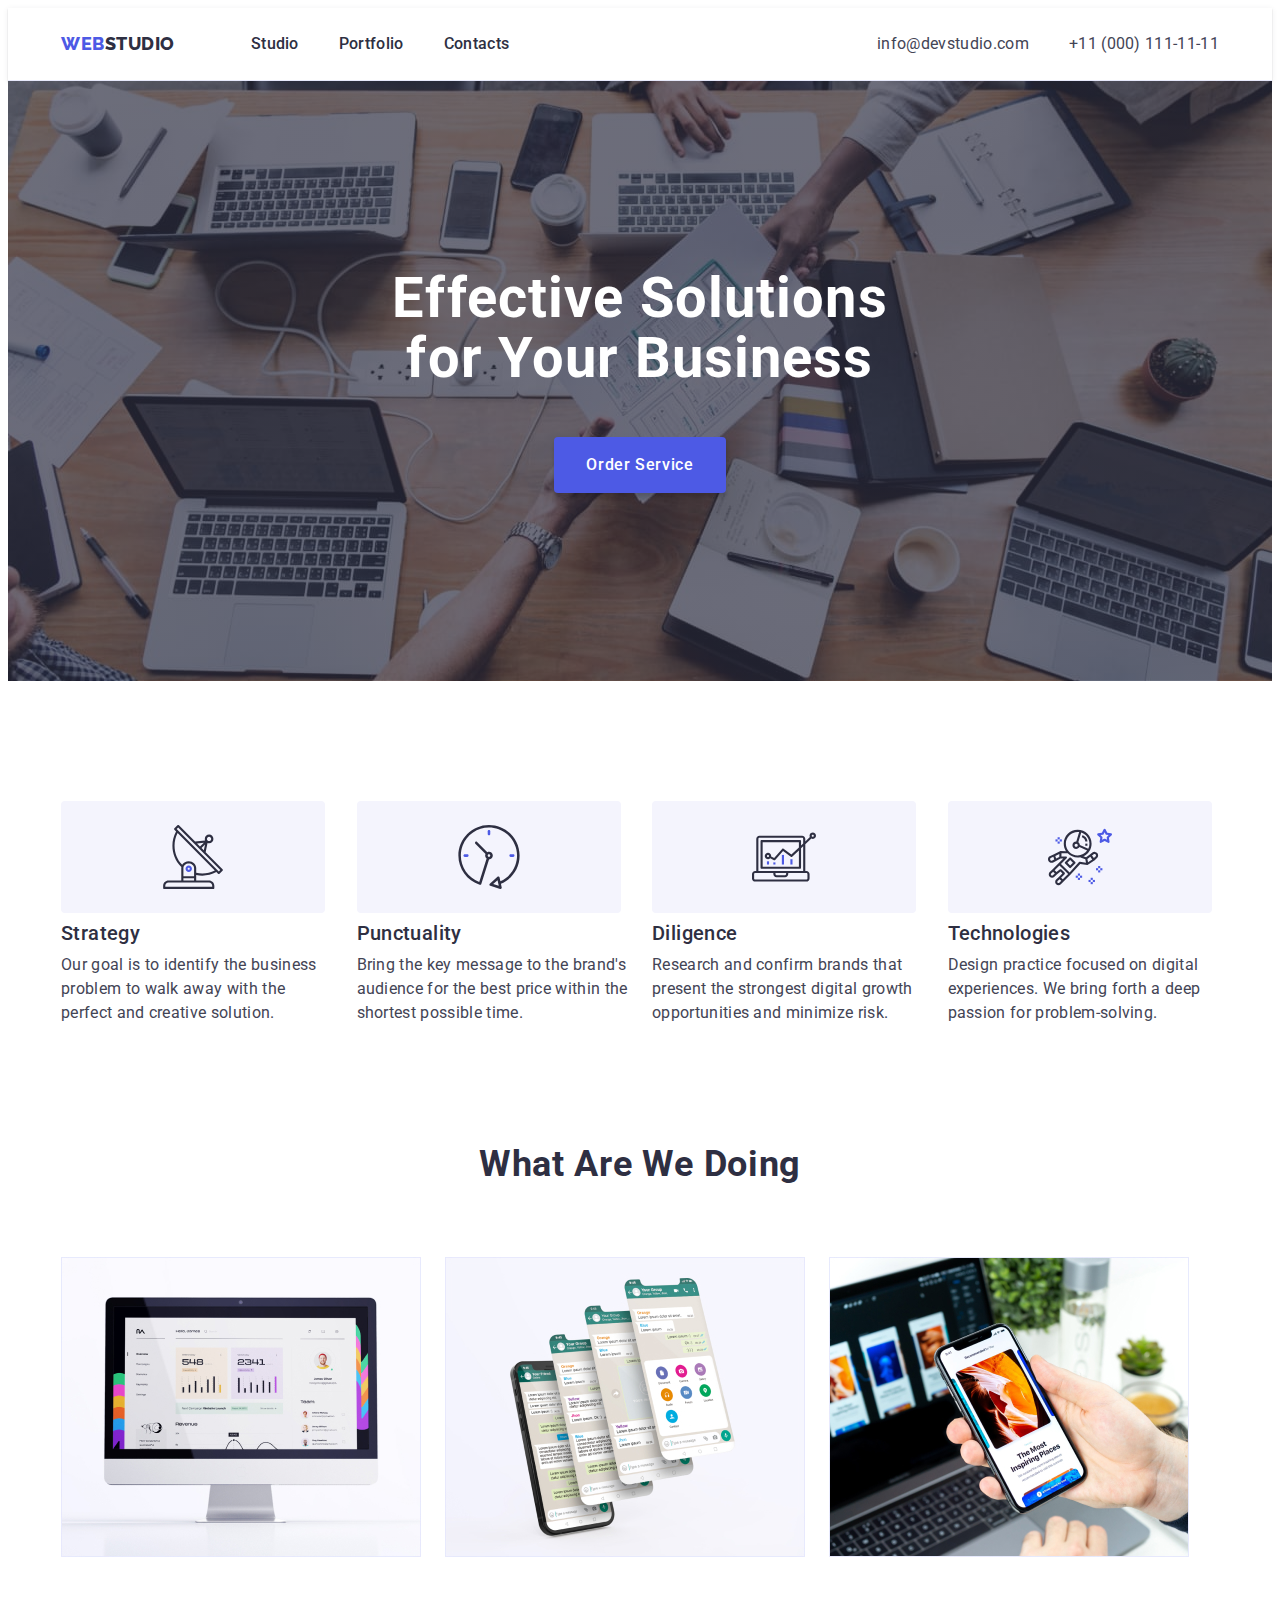
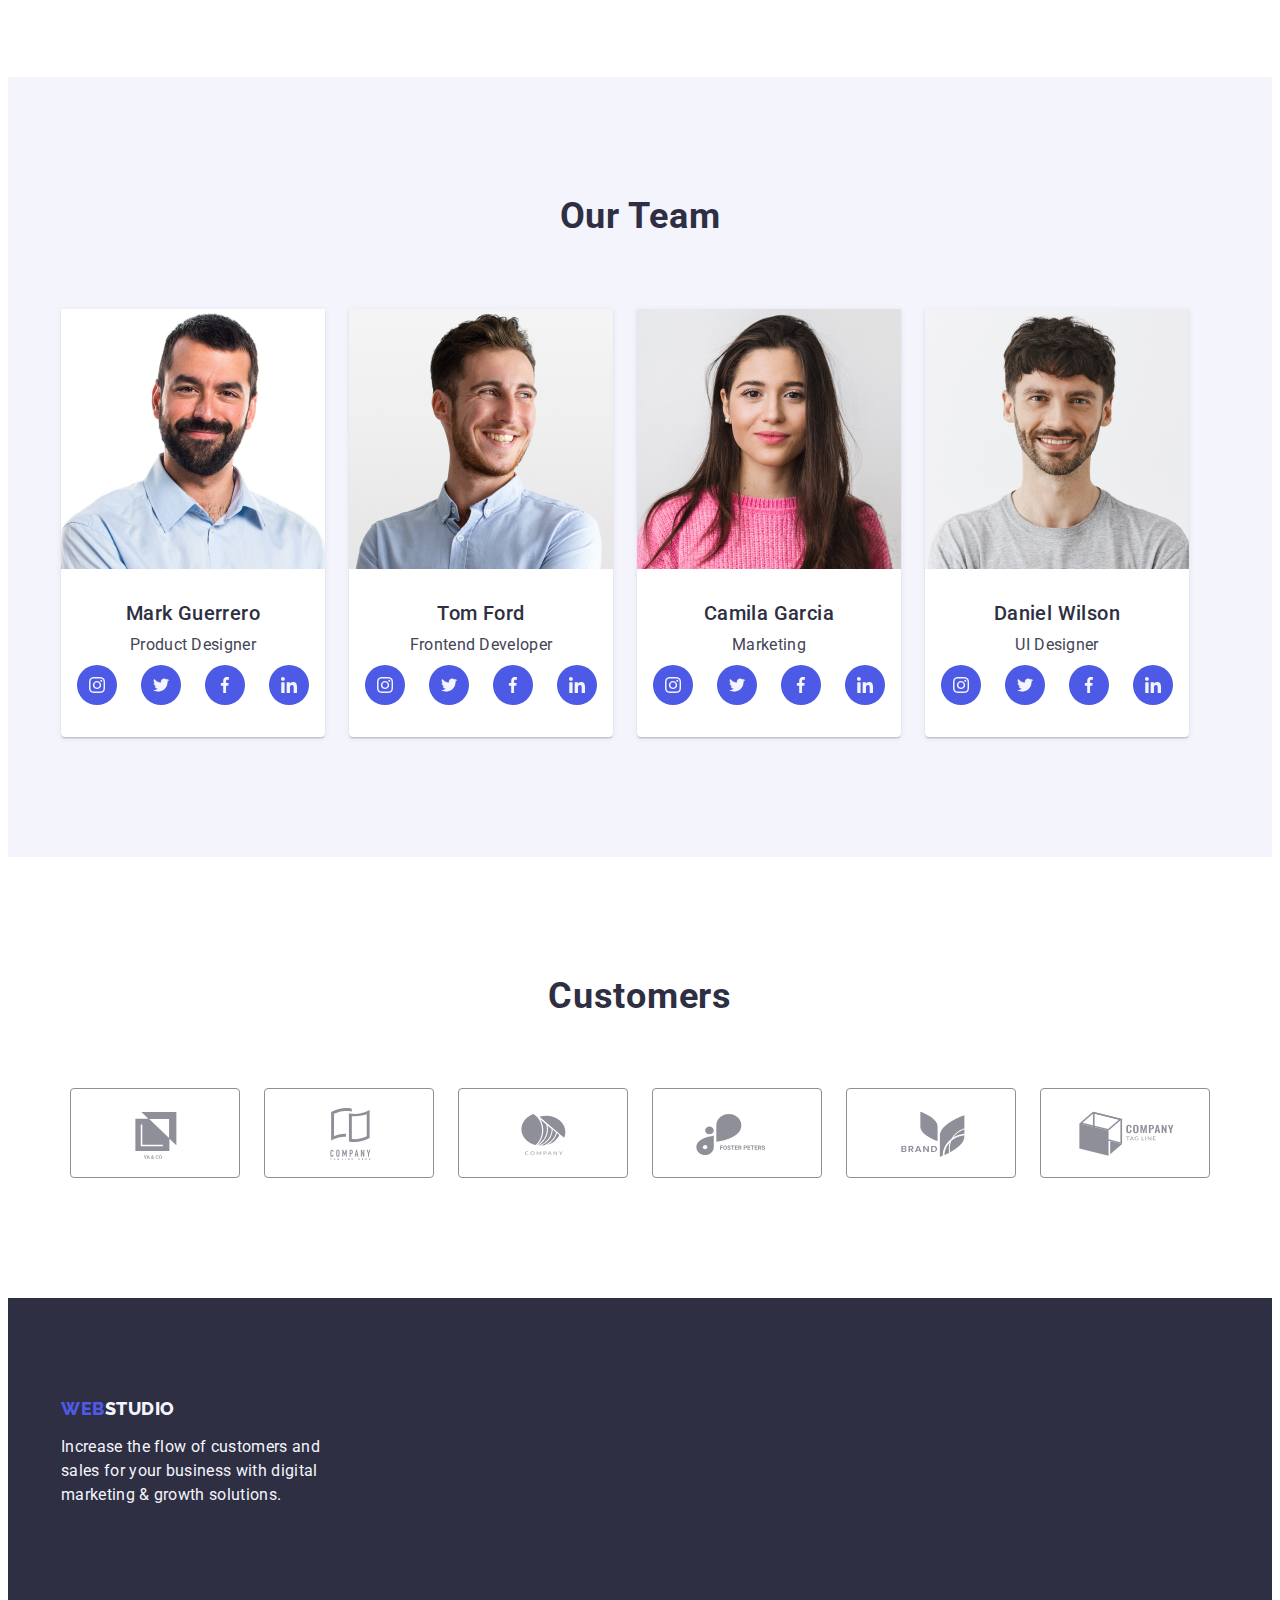
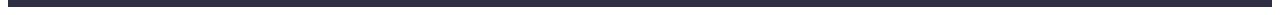
==== commit 206d2e59: "footer" ====
--- a/index.html
+++ b/index.html
@@ -366,48 +366,13 @@
     </main>
     <footer class="page-footer">
       <div class="container">
-        <div class="footer-container">
           <a class="logo-footer link" href="./index.html"
             >Web<span class="second-part-logo-footer">Studio</span></a
           >
-          <p class="social-media-text-footer">Social media</p>
-        </div>
-        <div class="footer-social-media">
           <p class="text-footer">
             Increase the flow of customers and sales for your business with
             digital marketing & growth solutions.
           </p>
-          <ul class="social-list-footer list">
-            <li class="social-list-item">
-              <a href="" class="social-list-link social-list-link-footer">
-                <svg class="social-list-icon" width="24" height="24">
-                  <use href="./images/icons.svg#icon-instagram"></use>
-                </svg>
-              </a>
-            </li>
-            <li class="social-list-item">
-              <a href="" class="social-list-link social-list-link-footer">
-                <svg class="social-list-icon" width="24" height="24">
-                  <use href="./images/icons.svg#icon-twitter"></use>
-                </svg>
-              </a>
-            </li>
-            <li class="social-list-item">
-              <a href="" class="social-list-link social-list-link-footer">
-                <svg class="social-list-icon" width="24" height="24">
-                  <use href="./images/icons.svg#icon-facebook"></use>
-                </svg>
-              </a>
-            </li>
-            <li class="social-list-item">
-              <a href="" class="social-list-link social-list-link-footer">
-                <svg class="social-list-icon" width="24" height="24">
-                  <use href="./images/icons.svg#icon-linkedin"></use>
-                </svg>
-              </a>
-            </li>
-          </ul>
-        </div>
       </div>
     </footer>
   </body>
--- a/css/styles.css
+++ b/css/styles.css
@@ -507,16 +507,6 @@
   align-items: baseline;
   margin-right: 120px;
 }
-.footer-social-media{
-display: flex;
-}
-
-.social-list-footer{
-  display:flex;
-  margin-top: 16px;
-  gap: 24px;
-  margin-left: 120px;
-}
 .our-principles-container{
   display: flex;
   justify-content: center;
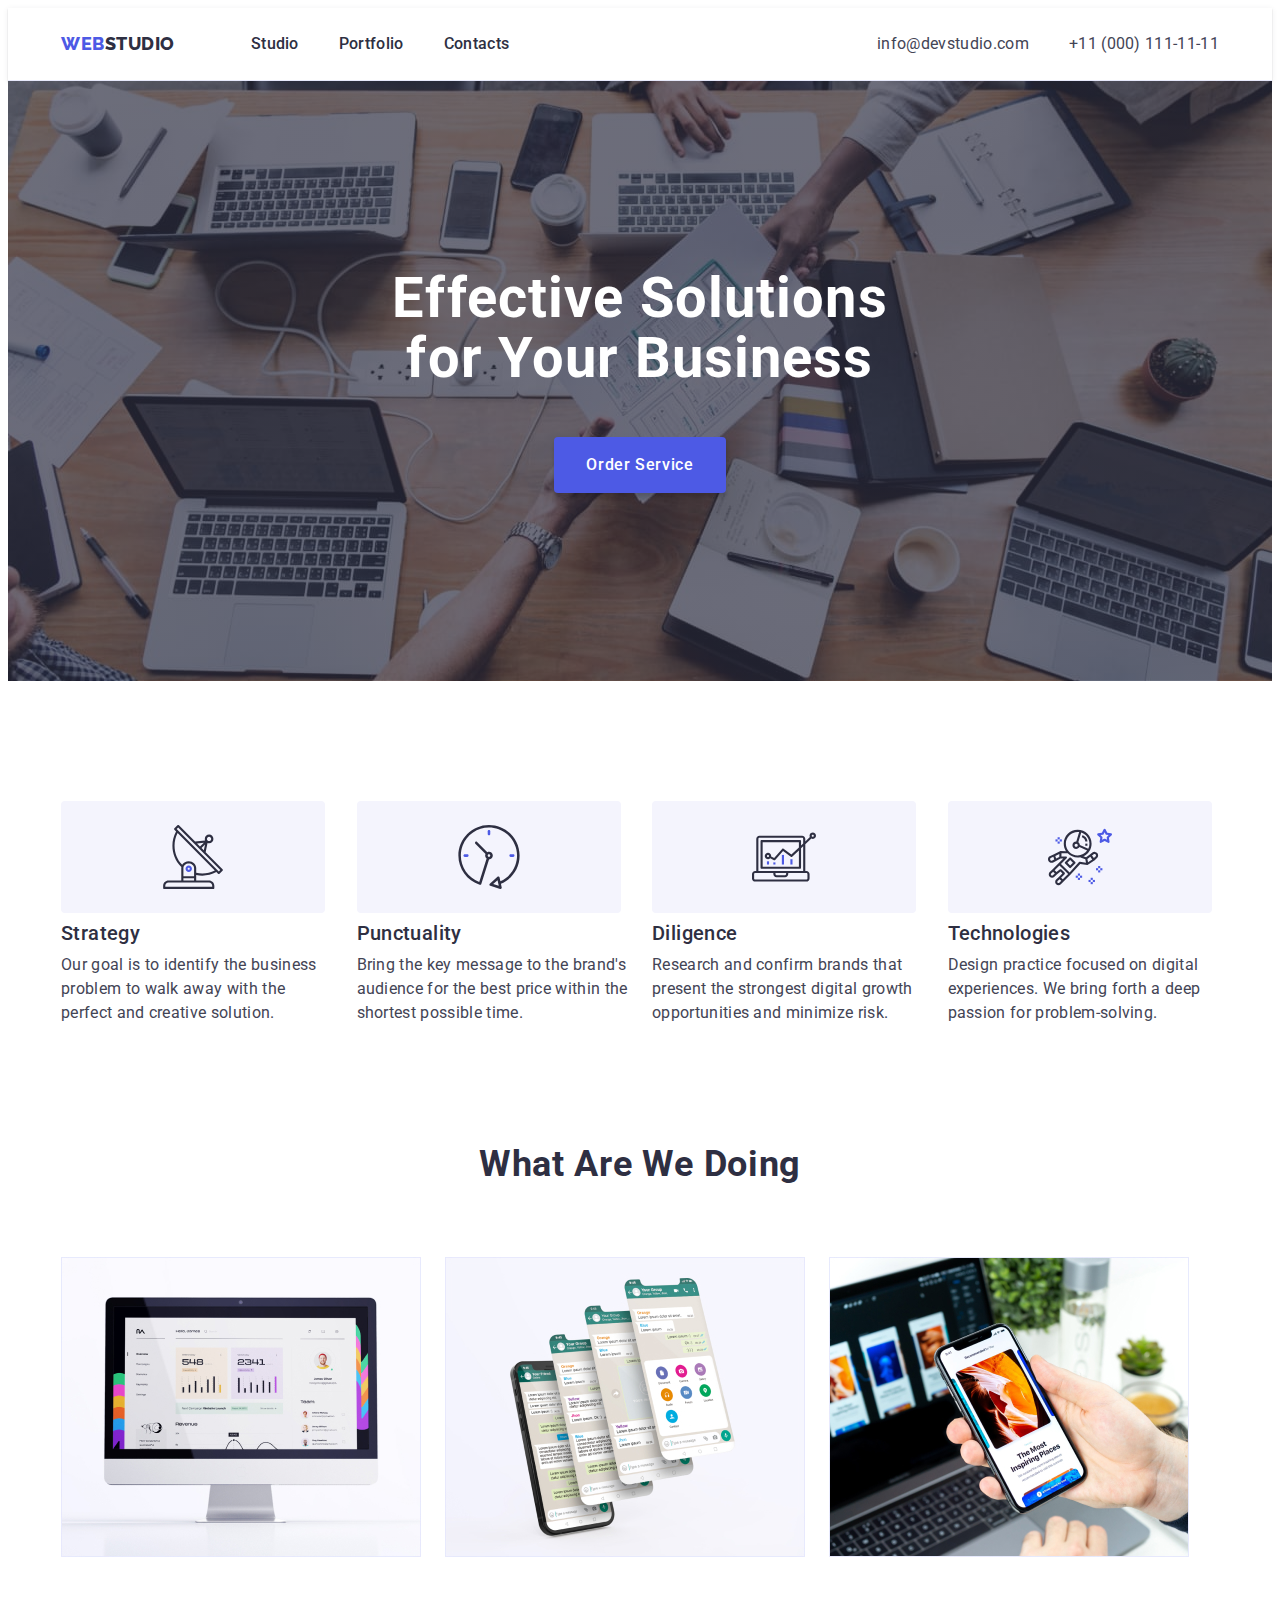
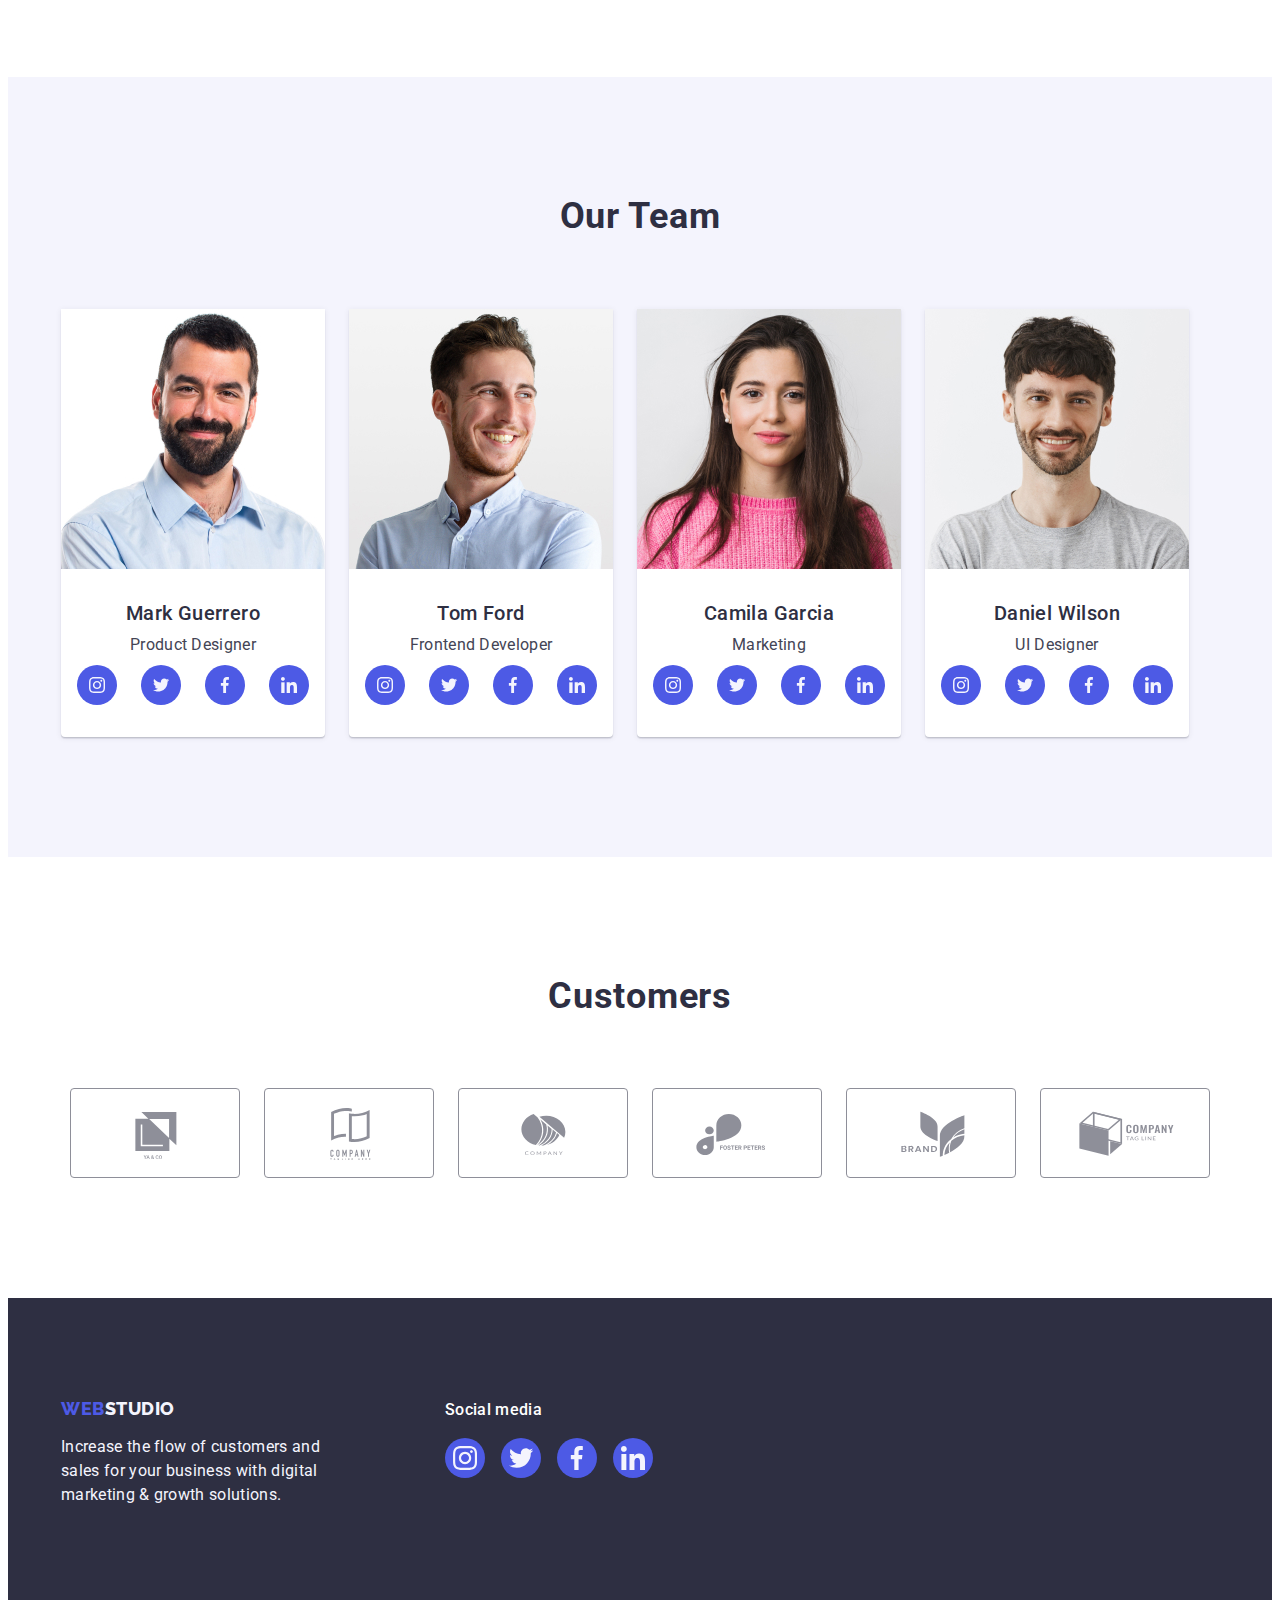
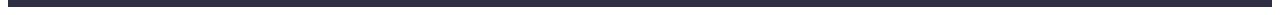
==== commit b619fa69: "hw4" ====
--- a/index.html
+++ b/index.html
@@ -365,14 +365,47 @@
       </section>
     </main>
     <footer class="page-footer">
-      <div class="container">
-          <a class="logo-footer link" href="./index.html"
-            >Web<span class="second-part-logo-footer">Studio</span></a
-          >
-          <p class="text-footer">
-            Increase the flow of customers and sales for your business with
-            digital marketing & growth solutions.
-          </p>
+      <div class="container footer-container">
+        <div class="logo-text-footer"><a class="logo-footer link" href="./index.html"
+          >Web<span class="second-part-logo-footer">Studio</span></a
+        >
+        <p class="text-footer">
+          Increase the flow of customers and sales for your business with
+          digital marketing & growth solutions.
+        </p></div>
+        <div class="social-media-footer">
+          <p class="social-media-text-footer">Social media</p>
+          <ul class="social-list-footer list">
+            <li class="social-list-item">
+              <a href="" class="social-list-link social-list-link-footer">
+                <svg class="social-list-icon" width="24" height="24">
+                  <use href="./images/icons.svg#icon-instagram"></use>
+                </svg>
+              </a>
+            </li>
+            <li class="social-list-item">
+              <a href="" class="social-list-link social-list-link-footer">
+                <svg class="social-list-icon" width="24" height="24">
+                  <use href="./images/icons.svg#icon-twitter"></use>
+                </svg>
+              </a>
+            </li>
+            <li class="social-list-item">
+              <a href="" class="social-list-link social-list-link-footer">
+                <svg class="social-list-icon" width="24" height="24">
+                  <use href="./images/icons.svg#icon-facebook"></use>
+                </svg>
+              </a>
+            </li>
+            <li class="social-list-item">
+              <a href="" class="social-list-link social-list-link-footer">
+                <svg class="social-list-icon" width="24" height="24">
+                  <use href="./images/icons.svg#icon-linkedin"></use>
+                </svg>
+              </a>
+            </li>
+          </ul>
+        </div>
       </div>
     </footer>
   </body>
--- a/css/styles.css
+++ b/css/styles.css
@@ -491,21 +491,28 @@
 
   color: var(--text-second-part-logo-footer-color);
 }
+
+.footer-container{
+  display: flex;
+  align-items: baseline;
+}
+.logo-text-footer{
+  margin-right: 120px;
+}
 .social-media-text-footer{
-  font-family: 'Roboto';
-font-style: normal;
+  font-family: var(--main-font-family);
 font-weight: 500;
 font-size: 16px;
 line-height: 24px;
 letter-spacing: 0.02em;
-margin-left: 269px;
-color: var(--btn-hover-focus-title-color);
-}
-
-.footer-container{
-  display: flex;
-  align-items: baseline;
-  margin-right: 120px;
+margin-bottom: 16px;
+
+color:var(--btn-hover-focus-title-color);
+}
+.social-list-footer{
+  display: flex;
+  gap: 16px;
+
 }
 .our-principles-container{
   display: flex;
